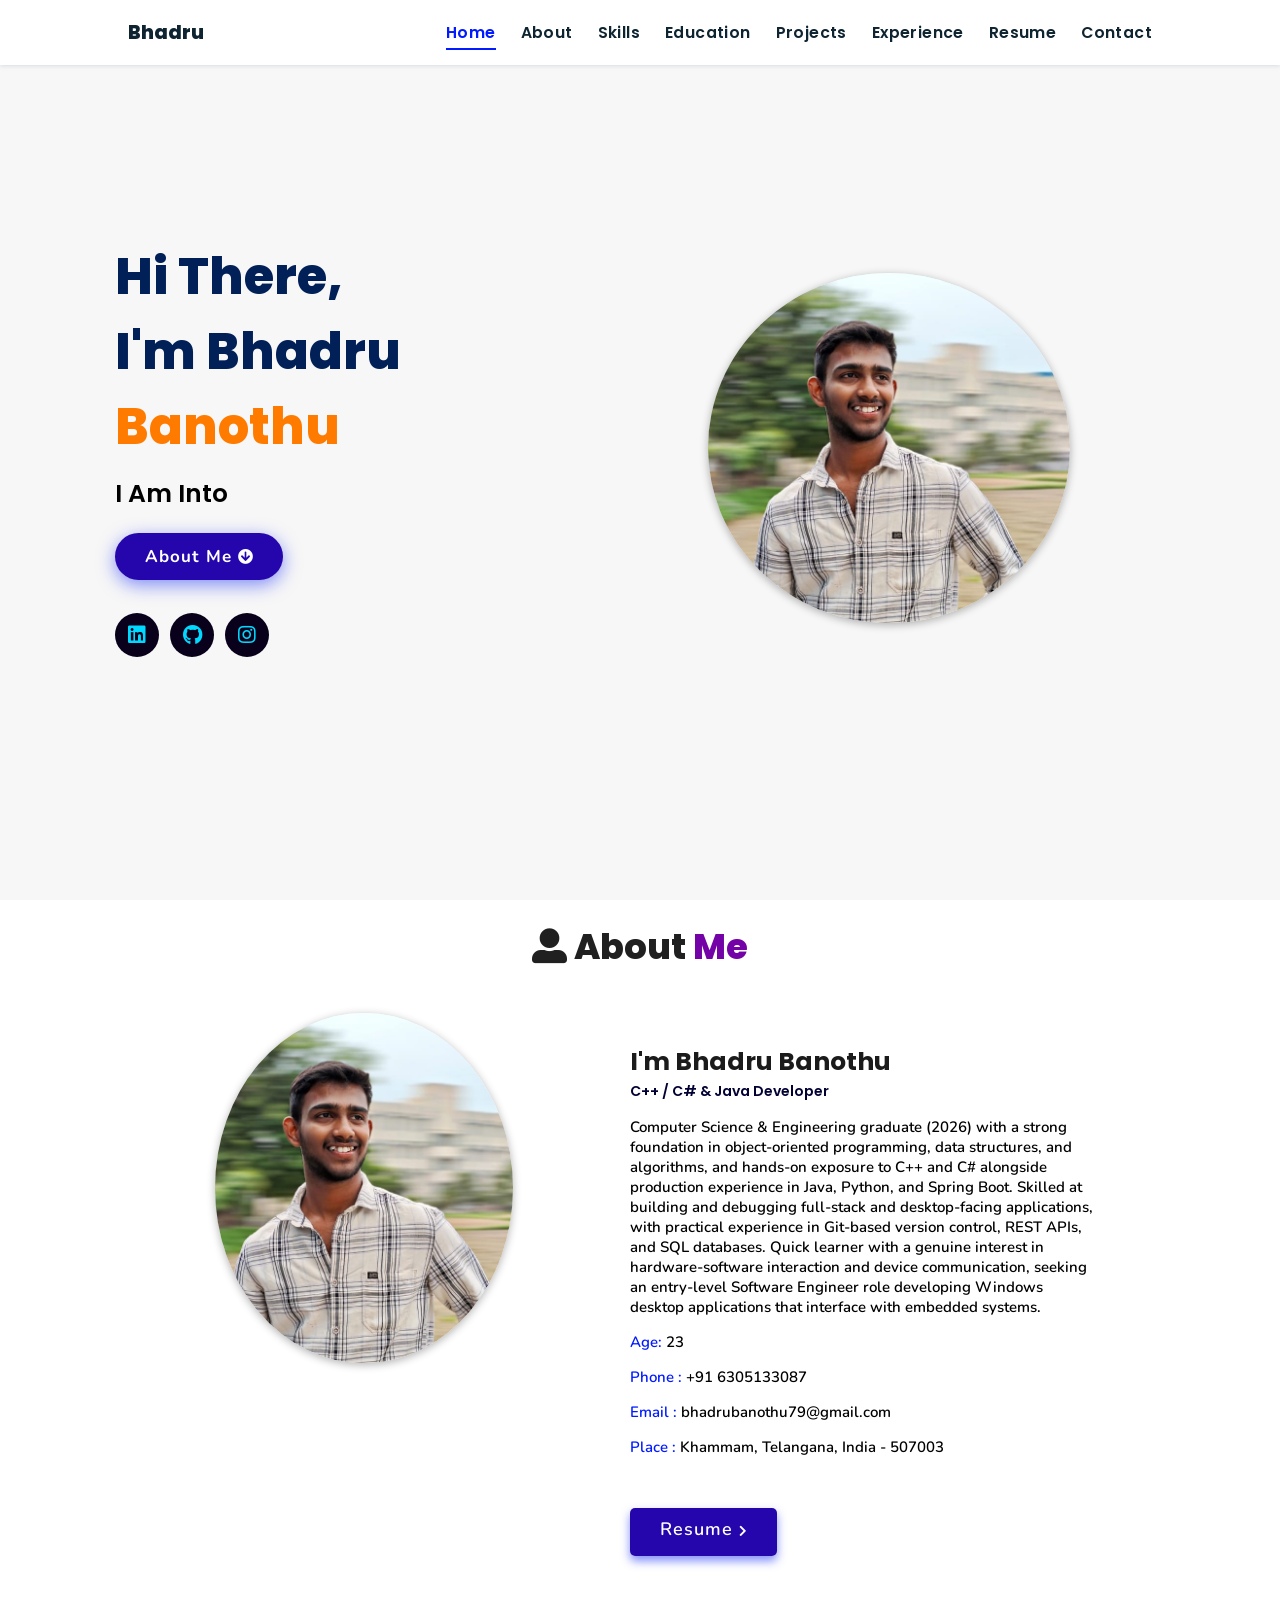
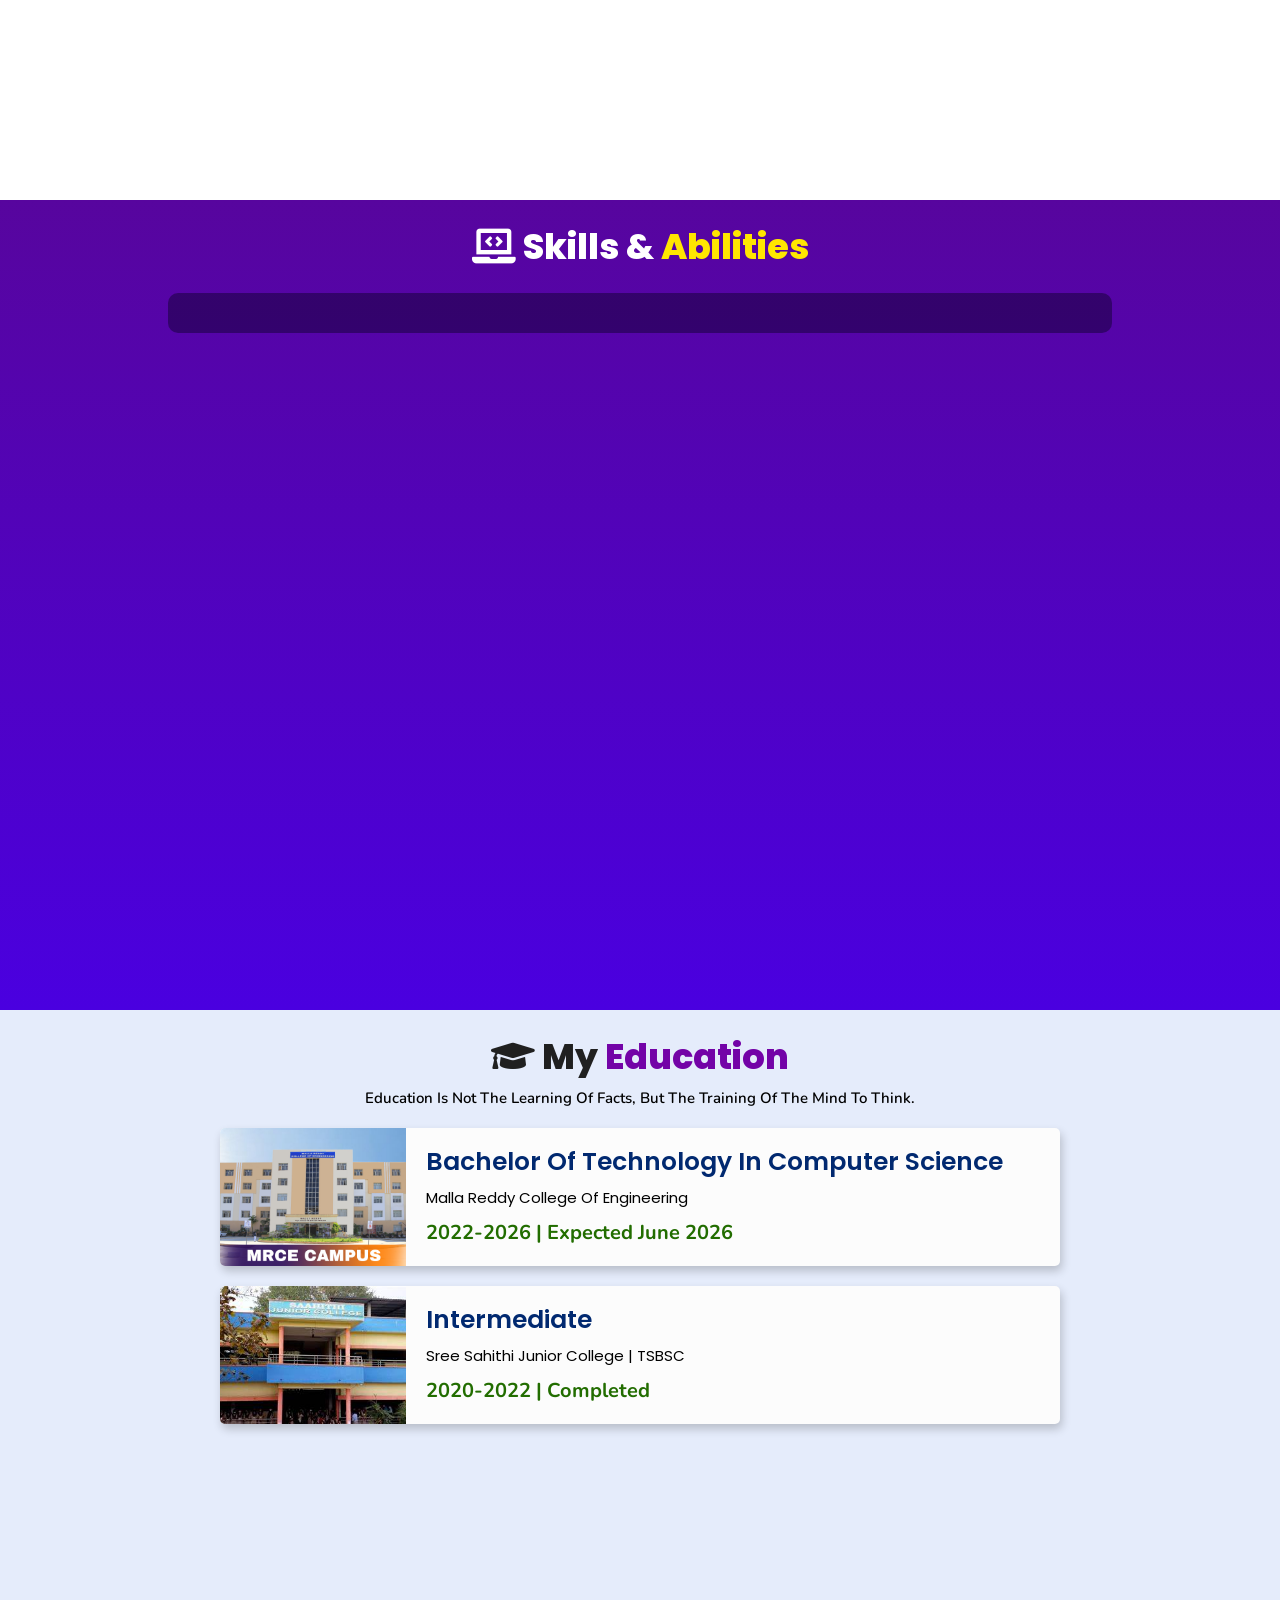
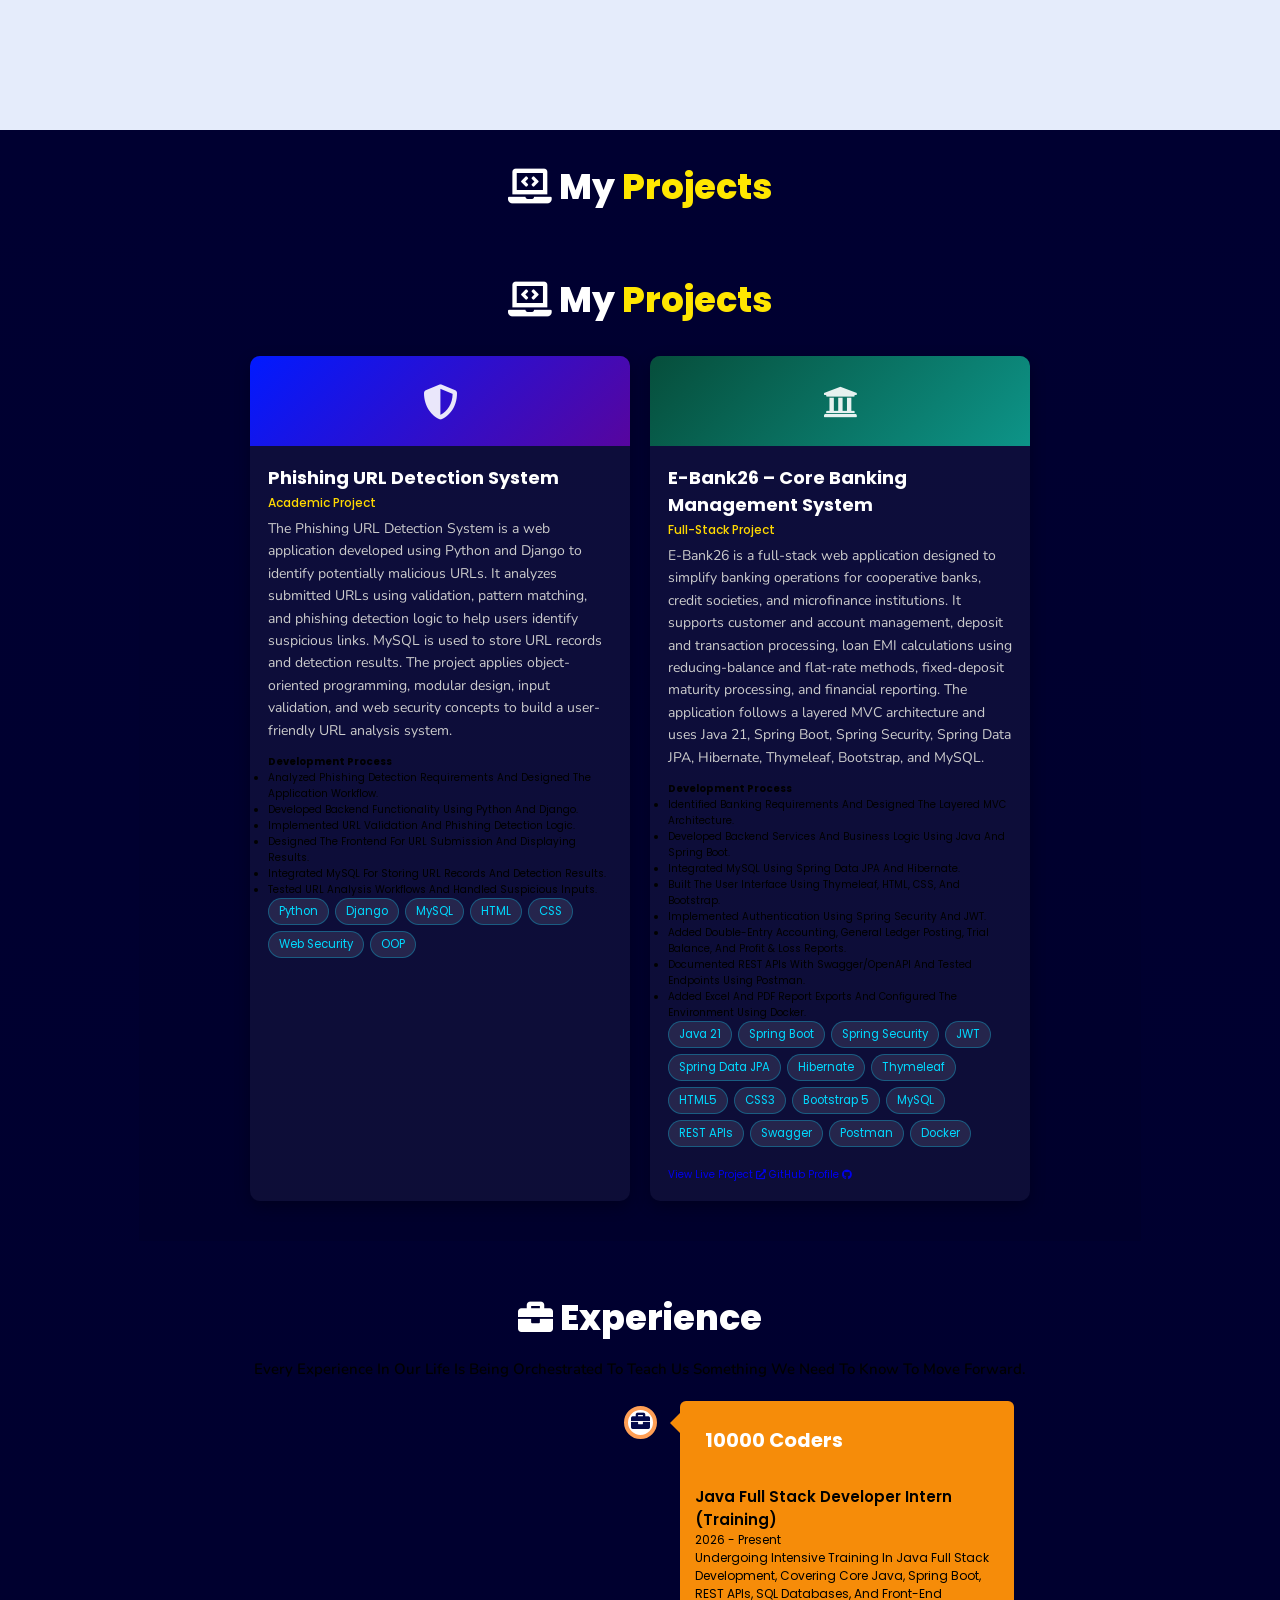
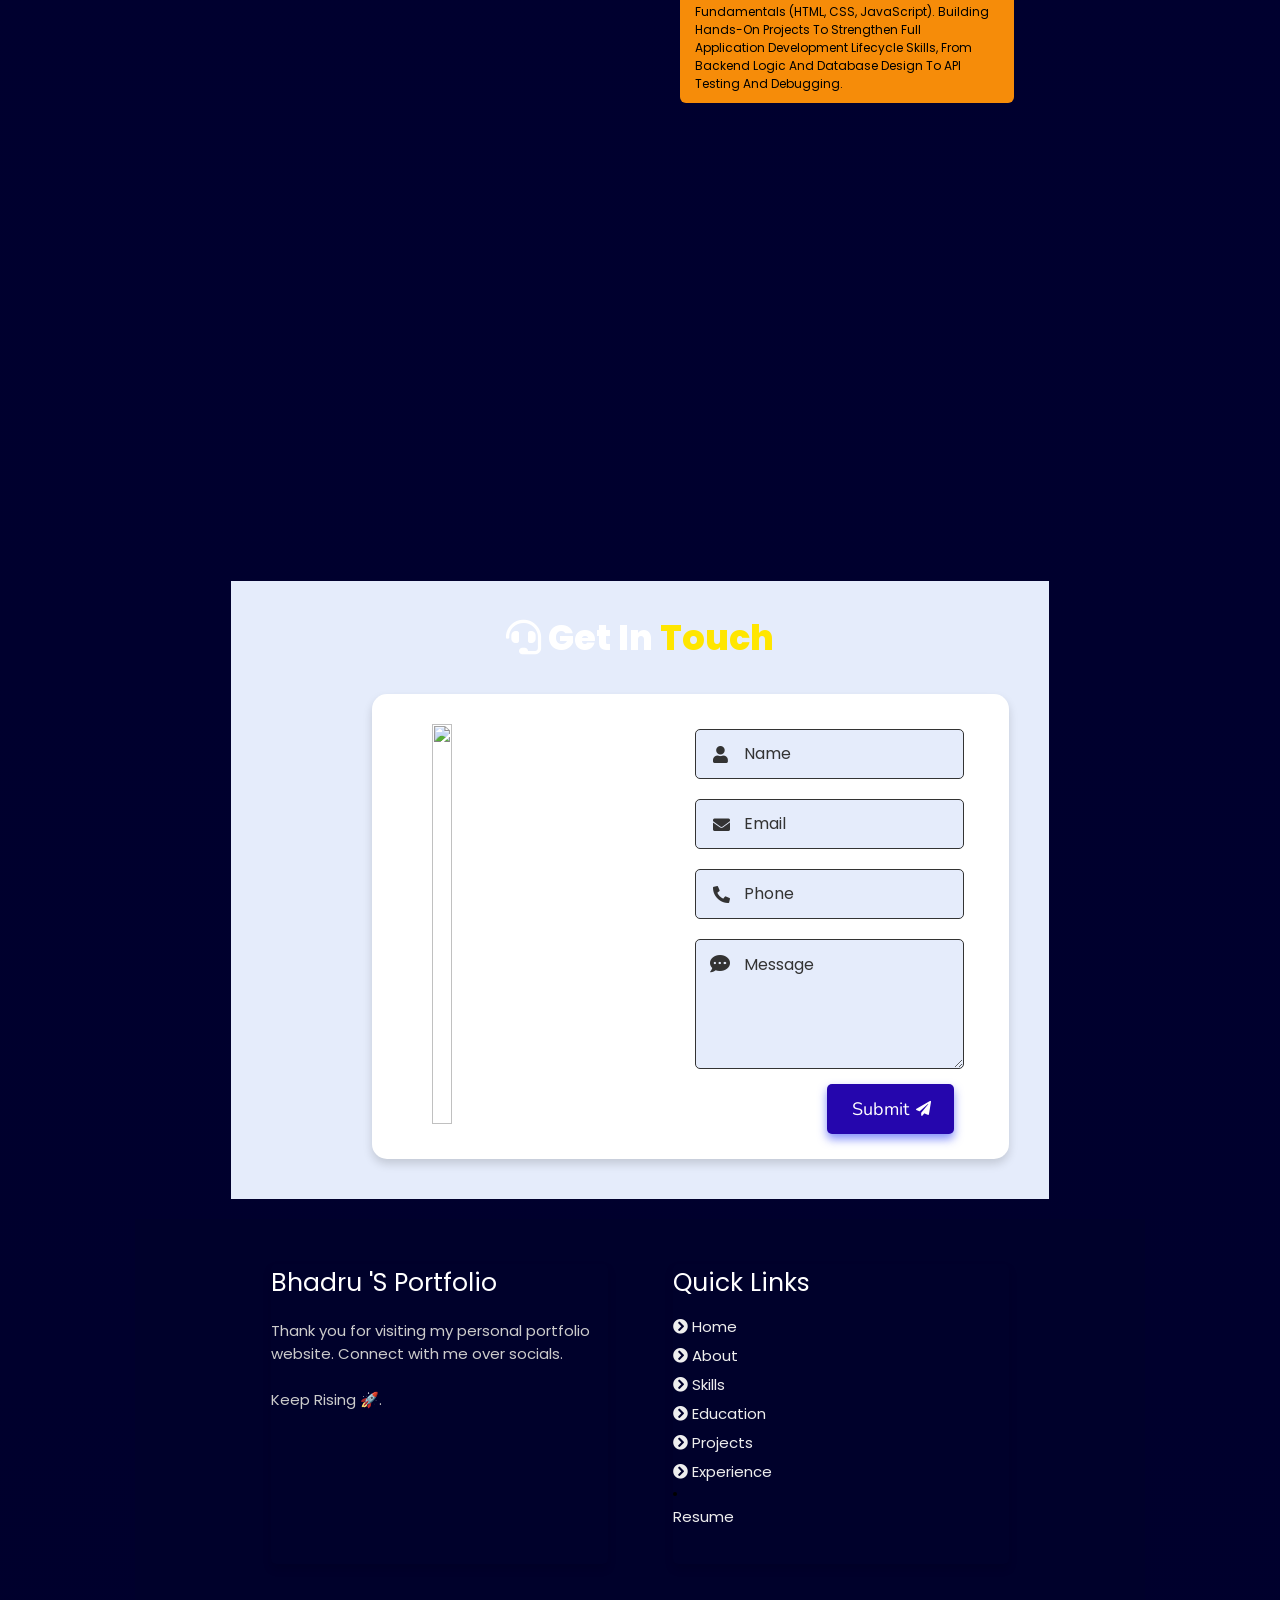
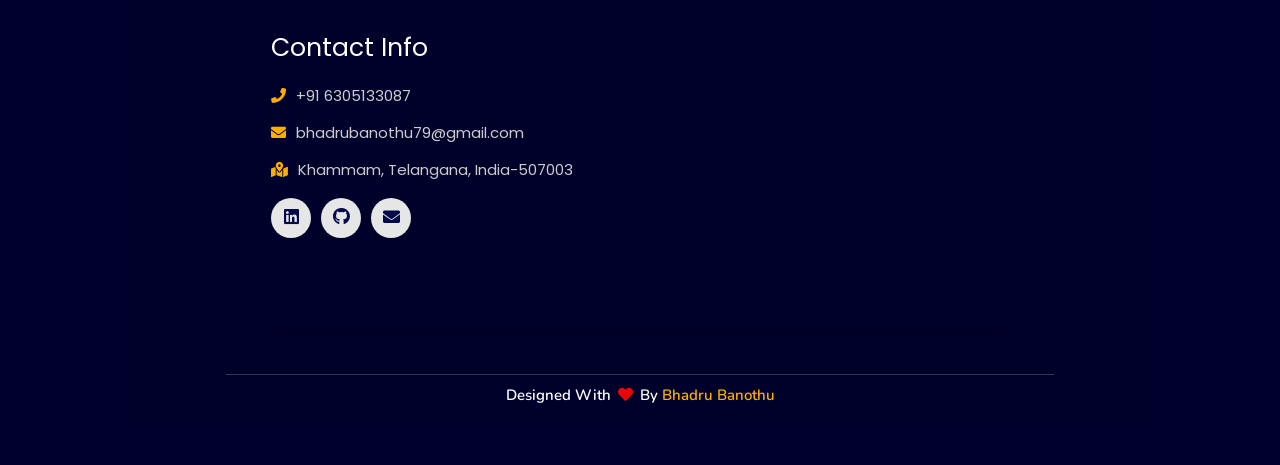
==== index.html @ aa56c086 "project updated" ====
<!DOCTYPE html>
<html lang="en">
<head>
    <meta charset="UTF-8">
    <meta http-equiv="X-UA-Compatible" content="IE=edge">
    <meta name="viewport" content="width=device-width, initial-scale=1.0">
    <!-- Custom CSS -->
    <link rel="stylesheet" href="./assets/css/style.css">
    <!-- Font Awesome -->
    <link rel="stylesheet" href="https://cdnjs.cloudflare.com/ajax/libs/font-awesome/5.15.3/css/all.min.css" integrity="sha512-iBBXm8fW90+nuLcSKlbmrPcLa0OT92xO1BIsZ+ywDWZCvqsWgccV3gFoRBv0z+8dLJgyAHIhR35VZc2oM/gI1w==" crossorigin="anonymous" referrerpolicy="no-referrer" />
    <!-- Favicon -->
    <link id='favicon' rel="shortcut icon" href="Portfolio-Website\assets\images\Bhadru picbackground.jpg" type="image/x-png">
    <title>Portfolio | Bhadru Banothu</title>
</head>
<body oncontextmenu="return false">

<!-- pre loader -->
<!-- <div class="loader-container">
  <img draggable="false" src="./assets/images/preloader.gif" alt="">
</div> -->

<!-- navbar starts -->
<header>
        <a href="/" class="logo">Bhadru </a>

        <div id="menu" class="fas fa-bars"></div>
        <nav class="navbar">
            <ul>
            <li><a class="active" href="#home">Home</a></li>
            <li><a href="#about">About</a></li>
            <li><a href="#skills">Skills</a></li>
            <li><a href="#education">Education</a></li>
            <li><a href="#projects">Projects</a></li>
            <li><a href="#experience">Experience</a></li>
             <li><a href="https://drive.google.com/file/d/12oMvTUDTawr1Cub1GepdJtbQ8qV3RsRD/view?usp=sharing">Resume</a></li>
            <li><a href="#contact">Contact</a></li>
            </ul>
        </nav>
</header>
<!-- navbar ends -->


<!-- hero section starts -->
<section class="home" id="home">
    <div id="particles-js"></div>

    <div class="content">
    <h2>Hi There,<br/> I'm Bhadru   <span>Banothu</span></h2>
    <p>I am into <span class="typing-text"></span></p>
    <a href="#about" class="btn"><span>About Me</span>
      <i class="fas fa-arrow-circle-down"></i>
    </a>
    <div class="socials">
        <ul class="social-icons">
          <li><a class="linkedin" aria-label="LinkedIn" href="https://www.linkedin.com/in/bhadru-banothu/" target="_blank"><i class="fab fa-linkedin"></i></a></li> 
          <li><a class="github" aria-label="GitHub" href="https://github.com/bbhadru " target="_blank"><i class="fab fa-github"></i></a></li>
          <li><a class="instagram" aria-label="Instagram" href="https://www.instagram.com/BanothuBhadru 786"><i class="fab fa-instagram" target="_blank"></i></a></li>
        </ul>
      </div>
    </div>
<div class="image">
    <img draggable="false" class="tilt" src="assets\images\IMG-20260902-WA0012.jpg" alt="">
</div>
</section>
<!-- hero section ends -->

<!-- about section starts -->
<section class="about" id="about">
    <h2 class="heading"><i class="fas fa-user-alt"></i> About <span>Me</span></h2>
    
    <div class="row">

    <div class="image">
        <img draggable="false" class="tilt" src="assets\images\IMG-20260902-WA0012.jpg" alt="">
    </div>
    <div class="content">
        <h3>I'm Bhadru Banothu</h3>
       <span class="tag">C++ / C# & Java Developer</span>
       <p>
       Computer Science & Engineering graduate (2026) with a strong foundation in object-oriented programming, data structures, and
       algorithms, and hands-on exposure to C++ and C# alongside production experience in Java, Python, and Spring Boot. Skilled at
       building and debugging full-stack and desktop-facing applications, with practical experience in Git-based version control,
       REST APIs, and SQL databases. Quick learner with a genuine interest in hardware-software interaction and device communication,
       seeking an entry-level Software Engineer role developing Windows desktop applications that interface with embedded systems.
       </p>
        <div class="box-container">
            <div class="box">
              <p><span> age: </span> 23</p>
              <p><span> phone : </span> +91 6305133087</p>
           
              <p><span> email : </span> bhadrubanothu79@gmail.com</p>
              <p><span> place : </span> Khammam, Telangana, India - 507003</p>
            </div>
        </div>
        
        <div class="resumebtn">
            <a href="https://drive.google.com/file/d/12oMvTUDTawr1Cub1GepdJtbQ8qV3RsRD/view?usp=sharing" class="btn"><span>Resume</span>
                <i class="fas fa-chevron-right"></i>
            </a>
        </div>

    </div>
    </div>
</section>
<!-- about section ends -->

<!-- skills section starts -->
<section class="skills" id="skills">

    <h2 class="heading"><i class="fas fa-laptop-code"></i> Skills & <span>Abilities</span></h2>

    <div class="container">
          <div class="row" id="skillsContainer">

      </div>
</div>
</section>
<!-- skills section ends -->


<!-- education section starts -->
<section class="education" id="education">

  <h1 class="heading"><i class="fas fa-graduation-cap"></i> My <span>Education</span></h1>

    <p class="quote">Education is not the learning of facts, but the training of the mind to think.</p>

    <div class="box-container">

    <div class="box">
        <div class="image">
        <img draggable="false" src="assets\images\MallaReddy.jpg" alt="">
        </div>
        <div class="content">
        <h3>Bachelor of Technology in Computer Science</h3>
        <p>Malla Reddy College of Engineering</p>
        <h4>2022-2026 | Expected June 2026</h4>
        </div>
    </div>

    <div class="box">
      <div class="image">
      <img draggable="false" src="assets\images\Sahithi.jpg" alt="">
      </div>
      <div class="content">
      <h3>Intermediate </h3>
      <p>Sree Sahithi Junior College | TSBSC</p>
      <h4>2020-2022 | Completed</h4>
      </div>
    </div>

</div>
</section>
<!-- education section ends -->

<!-- Projects Section Starts -->
<section class="work" id="projects">

  <h2 class="heading"><i class="fas fa-laptop-code"></i> My <span>Projects</span></h2>

  <div class="project-grid">

    
<!-- Projects Section Starts -->
<section class="work" id="projects">

  <h2 class="heading">
    <i class="fas fa-laptop-code"></i>
    My <span>Projects</span>
  </h2>

  <div class="project-grid">

    <!-- PROJECT 1: Phishing URL Detection System -->
    <div class="project-card">

      <div class="project-header"
           style="background: linear-gradient(135deg, #011aff, #57059e);">
        <i class="fas fa-shield-alt"></i>
      </div>

      <div class="project-body">

        <h3>
          Phishing URL Detection System
          <span class="proj-client">Academic Project</span>
        </h3>

        <p>
          The Phishing URL Detection System is a web application developed
          using Python and Django to identify potentially malicious URLs.
          It analyzes submitted URLs using validation, pattern matching,
          and phishing detection logic to help users identify suspicious
          links. MySQL is used to store URL records and detection results.
          The project applies object-oriented programming, modular design,
          input validation, and web security concepts to build a
          user-friendly URL analysis system.
        </p>

        <h4>Development Process</h4>

        <ul>
          <li>Analyzed phishing detection requirements and designed the application workflow.</li>
          <li>Developed backend functionality using Python and Django.</li>
          <li>Implemented URL validation and phishing detection logic.</li>
          <li>Designed the frontend for URL submission and displaying results.</li>
          <li>Integrated MySQL for storing URL records and detection results.</li>
          <li>Tested URL analysis workflows and handled suspicious inputs.</li>
        </ul>

        <div class="tech-tags">
          <span>Python</span>
          <span>Django</span>
          <span>MySQL</span>
          <span>HTML</span>
          <span>CSS</span>
          <span>Web Security</span>
          <span>OOP</span>
        </div>

      </div>
    </div>


    <!-- PROJECT 2: E-Bank26 Core Banking Management System -->
    <div class="project-card">

      <div class="project-header"
           style="background: linear-gradient(135deg, #064e3b, #0d9488);">
        <i class="fas fa-university"></i>
      </div>

      <div class="project-body">

        <h3>
          E-Bank26 – Core Banking Management System
          <span class="proj-client">Full-Stack Project</span>
        </h3>

        <p>
          E-Bank26 is a full-stack web application designed to simplify
          banking operations for cooperative banks, credit societies,
          and microfinance institutions. It supports customer and account
          management, deposit and transaction processing, loan EMI
          calculations using reducing-balance and flat-rate methods,
          fixed-deposit maturity processing, and financial reporting.
          The application follows a layered MVC architecture and uses
          Java 21, Spring Boot, Spring Security, Spring Data JPA,
          Hibernate, Thymeleaf, Bootstrap, and MySQL.
        </p>

        <h4>Development Process</h4>

        <ul>
          <li>Identified banking requirements and designed the layered MVC architecture.</li>
          <li>Developed backend services and business logic using Java and Spring Boot.</li>
          <li>Integrated MySQL using Spring Data JPA and Hibernate.</li>
          <li>Built the user interface using Thymeleaf, HTML, CSS, and Bootstrap.</li>
          <li>Implemented authentication using Spring Security and JWT.</li>
          <li>Added double-entry accounting, general ledger posting, Trial Balance, and Profit &amp; Loss reports.</li>
          <li>Documented REST APIs with Swagger/OpenAPI and tested endpoints using Postman.</li>
          <li>Added Excel and PDF report exports and configured the environment using Docker.</li>
        </ul>

        <div class="tech-tags">
          <span>Java 21</span>
          <span>Spring Boot</span>
          <span>Spring Security</span>
          <span>JWT</span>
          <span>Spring Data JPA</span>
          <span>Hibernate</span>
          <span>Thymeleaf</span>
          <span>HTML5</span>
          <span>CSS3</span>
          <span>Bootstrap 5</span>
          <span>MySQL</span>
          <span>REST APIs</span>
          <span>Swagger</span>
          <span>Postman</span>
          <span>Docker</span>
        </div>

        <div style="margin-top: 20px;">
          <a href="https://bbhadru.github.io/E-Bank-Application/"
             target="_blank"
             rel="noopener noreferrer"
             class="btn">
            <span>View Live Project</span>
            <i class="fas fa-external-link-alt"></i>
          </a>

          <a href="https://github.com/bbhadru"
             target="_blank"
             rel="noopener noreferrer"
             class="btn">
            <span>GitHub Profile</span>
            <i class="fab fa-github"></i>
          </a>
        </div>

      </div>
    </div>

  </div>

</section>
<!-- Projects Section Ends -->


<!-- experience section starts -->
<section class="experience" id="experience">

  <h2 class="heading"><i class="fas fa-briefcase"></i> Experience </h2>
  
  <p class="quote">every experience in our life is being orchestrated to teach us something we need to know to move forward.</p>

  <div class="timeline">

  <div class="container right">
    <div class="content">
      <div class="tag">
        <h2>10000 Coders</h2>
      </div>
      <div class="desc">
          <h3>Java Full Stack Developer Intern (Training)</h3>
          <p>2026 - Present</p>
          <p>Undergoing intensive training in Java full stack development, covering Core Java, Spring Boot,
          REST APIs, SQL databases, and front-end fundamentals (HTML, CSS, JavaScript). Building hands-on
          projects to strengthen full application development lifecycle skills, from backend logic and
          database design to API testing and debugging.</p>
      </div>
    </div>
  </div>

</div>

</section>
<!-- experience section ends -->

<!-- contact section starts -->
<section class="contact" id="contact">
  
  <h2 class="heading"><i class="fas fa-headset"></i> Get in <span>Touch</span></h2>

  <div class="container">
    <div class="content">
      <div class="image-box">
        <img draggable="false" src="./assets/images/contact1.png" alt="">
      </div>
    <form id="contact-form">
      
      <div class="form-group">
        <div class="field">
          <input type="text" name="name" placeholder="Name" required>
          <i class='fas fa-user'></i>
        </div>
        <div class="field">
          <input type="text" name="email" placeholder="Email" required>
          <i class='fas fa-envelope'></i>
        </div>
        <div class="field">
          <input type="text" name="phone" placeholder="Phone">
          <i class='fas fa-phone-alt'></i>
        </div>
        <div class="message">
        <textarea placeholder="Message" name="message" required></textarea>
        <i class="fas fa-comment-dots"></i>
        </div>
        </div>
      <div class="button-area">
        <button type="submit">
          Submit <i class="fa fa-paper-plane"></i></button>
      </div>
    </form>
  </div>
  </div>
</section>
<!-- contact section ends -->


<!-- footer section starts -->
<section class="footer">

  <div class="box-container">

      <div class="box">
          <h3>Bhadru 's Portfolio</h3>
          <p>Thank you for visiting my personal portfolio website. Connect with me over socials. <br/> <br/> Keep Rising 🚀.</p>
      </div>

      <div class="box">
          <h3>quick links</h3>
          <a href="#home"><i class="fas fa-chevron-circle-right"></i> home</a>
          <a href="#about"><i class="fas fa-chevron-circle-right"></i> about</a>
          <a href="#skills"><i class="fas fa-chevron-circle-right"></i> skills</a>
          <a href="#education"><i class="fas fa-chevron-circle-right"></i> education</a>
          <a href="#projects"><i class="fas fa-chevron-circle-right"></i> projects</a>
          <a href="#experience"><i class="fas fa-chevron-circle-right"></i> experience</a>
          <li><a href="https://drive.google.com/file/d/12oMvTUDTawr1Cub1GepdJtbQ8qV3RsRD/view?usp=sharing">Resume</a></li>
      </div>

      <div class="box">
          <h3>contact info</h3>
          <p> <i class="fas fa-phone"></i>+91 6305133087</p>
          <p> <i class="fas fa-envelope"></i>bhadrubanothu79@gmail.com</p>
          <p> <i class="fas fa-map-marked-alt"></i>Khammam, Telangana, India-507003</p>
          <div class="share">

              <a href="https://www.linkedin.com/in/bhadru-banothu/" class="fab fa-linkedin" aria-label="LinkedIn" target="_blank"></a>
              <a href="https://github.com/bbhadru " class="fab fa-github" aria-label="GitHub" target="_blank"></a>
              <a href="mailto:bhadrubanothu79@gmail.com" class="fas fa-envelope" aria-label="Mail" target="_blank"></a>
          </div>
      </div>
  </div>

  <h1 class="credit">Designed with <i class="fa fa-heart pulse"></i> by <a href="https://www.linkedin.com/in/bhadru-banothu/"> Bhadru  Banothu</a></h1>

</section>
<!-- footer section ends -->


<!-- scroll top btn -->
<a href="#home" aria-label="ScrollTop" class="fas fa-angle-up" id="scroll-top"></a>
<!-- scroll back to top -->


<!-- ==== ALL MAJOR JAVASCRIPT CDNS STARTS ==== -->
<!-- jquery cdn -->
<script src="https://cdnjs.cloudflare.com/ajax/libs/jquery/3.6.0/jquery.min.js" integrity="sha512-894YE6QWD5I59HgZOGReFYm4dnWc1Qt5NtvYSaNcOP+u1T9qYdvdihz0PPSiiqn/+/3e7Jo4EaG7TubfWGUrMQ==" crossorigin="anonymous" referrerpolicy="no-referrer"></script>

<!-- typed.js cdn -->
<script src="https://cdnjs.cloudflare.com/ajax/libs/typed.js/2.0.5/typed.min.js" integrity="sha512-1KbKusm/hAtkX5FScVR5G36wodIMnVd/aP04af06iyQTkD17szAMGNmxfNH+tEuFp3Og/P5G32L1qEC47CZbUQ==" crossorigin="anonymous" referrerpolicy="no-referrer"></script>

<!-- particle.js links -->
<script src="./assets/js/particles.min.js"></script>
<script src="./assets/js/app.js"></script>

<!-- vanilla tilt.js links -->
<script src="https://cdnjs.cloudflare.com/ajax/libs/vanilla-tilt/1.7.0/vanilla-tilt.min.js" integrity="sha512-SttpKhJqONuBVxbRcuH0wezjuX+BoFoli0yPsnrAADcHsQMW8rkR84ItFHGIkPvhnlRnE2FaifDOUw+EltbuHg==" crossorigin="anonymous" referrerpolicy="no-referrer"></script>

<!-- scroll reveal anim -->
<script src="https://unpkg.com/scrollreveal"></script>

<script
      type="text/javascript"
      src="https://cdn.jsdelivr.net/npm/emailjs-com@3/dist/email.min.js"
    ></script>

<!-- ==== ALL MAJOR JAVASCRIPT CDNS ENDS ==== -->

<script src="./assets/js/script.js"></script>

</body>
</html>
---- assets/css/style.css ----
@import url("https://fonts.googleapis.com/css2?family=Poppins:wght@400;600;700&display=swap");
@import url("https://fonts.googleapis.com/css2?family=Nunito:ital,wght@0,300;0,400;0,600;0,700;1,300;1,400&display=swap");

* {
  margin: 0;
  padding: 0;
  box-sizing: border-box;
  text-decoration: none;
  outline: none;
  border: none;
  text-transform: capitalize;
  transition: all 0.2s linear;
}
html {
  font-size: 62.5%;
  overflow-x: hidden;
  scroll-behavior: smooth;
}
body {
  background: #f7f7f7;
  font-family: "Poppins", sans-serif;
}

*::selection {
  background: #2b3dda;
  color: #fff;
}

html {
  font-size: 62.5%;
  overflow-x: hidden;
}
html::-webkit-scrollbar {
  width: 0.8rem;
}
html::-webkit-scrollbar-track {
  background: rgb(235, 202, 245);
}
html::-webkit-scrollbar-thumb {
  background: #420177;
}

/* pre loader start */
.loader-container {
  position: fixed;
  top: 0;
  left: 0;
  z-index: 10000;
  background: #e6eff1;
  display: flex;
  align-items: center;
  justify-content: center;
  height: 100%;
  width: 100%;
}
.loader-container.fade-out {
  top: -120%;
}
/* pre loader end */

/* navbar starts */
header {
  position: fixed;
  top: 0;
  left: 0;
  right: 0;
  z-index: 1000;
  display: flex;
  align-items: center;
  justify-content: space-between;
  padding: 1.7rem 10%;
  height: 6.5rem;
  background-color: #fff;
  box-shadow: 0 1px 4px rgba(146, 161, 176, 0.3);
}
section {
  min-height: 100vh;
  padding: 2rem 9%;
}
.heading {
  font-size: 3.5rem;
  color: rgb(32, 32, 32);
  font-weight: 800;
  text-align: center;
}
.heading span {
  color: rgb(115, 3, 167);
}
header .logo {
  font-size: 1.9rem;
  font-weight: 800;
  text-decoration: none;
  color: #0e2431;
}
header .logo i {
  font-size: 2.2rem;
}
header .logo:hover {
  color: #fc8c05;
}
header .navbar ul {
  list-style: none;
  display: flex;
  justify-content: center;
  align-items: center;
}
header .navbar li {
  margin-left: 2.5rem;
}
header .navbar ul li a {
  font-size: 1.57rem;
  color: #0e2431;
  font-weight: 600;
  text-decoration: none;
  letter-spacing: 0.04rem;
  transition: 0.2s;
}
header .navbar ul li a.active,
header .navbar ul li a:hover {
  color: #011aff;
  border-bottom: 0.2rem solid #011aff;
  padding: 0.5rem 0;
}
/* navbar ends */

/* hamburger icon starts*/
#menu {
  font-size: 3rem;
  cursor: pointer;
  color: rgb(24, 2, 63);
  display: none;
}
@media (max-width: 768px) {
  #menu {
    display: block;
  }
  header .navbar {
    position: fixed;
    top: 6.5rem;
    right: -120%;
    width: 75%;
    height: 100%;
    text-align: left;
    align-items: flex-start;
    background-color: #0e0f31;
  }
  header .navbar ul {
    flex-flow: column;
    padding: 1rem;
  }
  header .navbar ul li {
    text-align: center;
    width: 100%;
    margin: 1rem 0;
    border-radius: 0.5rem;
    width: 26rem;
  }
  header .navbar ul li a {
    display: block;
    padding: 1rem;
    text-align: left;
    color: #fff;
    font-size: 2rem;
  }
  header .navbar ul li a.active,
  header .navbar ul li a:hover {
    padding: 1rem;
    color: #fff;
    border-radius: 0.5rem;
    border-bottom: 0.5rem solid #011aff;
  }
  .fa-times {
    transform: rotate(180deg);
  }
  header .navbar.nav-toggle {
    right: 0;
  }
}
/* hamburger icon ends */

/* hero section starts*/
.home {
  position: relative;
  display: flex;
  flex-wrap: wrap;
  gap: 1.5rem;
  min-height: 100vh;
  align-items: center;
}
.home #particles-js {
  position: absolute;
  top: 0;
  left: 0;
  height: 100%;
  width: 100%;
}
.home::before {
  content: "";
  position: absolute;
  top: 0;
  left: 0;
  height: 100%;
  width: 100%;
}
.home .content {
  flex: 1 1 40rem;
  padding-top: 1rem;
  z-index: 1;
}
.home .image {
  flex: 1 1 40rem;
  z-index: 1;
}
.home .image img {
  width: 70%;
  height: 350px;          /* Updated image height */
  object-fit: cover;      /* Keeps the image properly fitted */
  margin-left: 6rem;
  border-radius: 50%;
  box-shadow: 0 2px 8px rgba(0, 0, 0, 0.3);
  cursor: pointer;
}
.home .image img:hover {
  box-shadow: 0 5px 15px rgba(0, 0, 0, 0.5);
}
.home .content h2 {
  font-size: 5rem;
  font-weight: 800;
  color: #002057;
}
.home .content h2 span {
  font-size: 5rem;
  font-weight: 800;
  color: #ff7b00;
}
.home .content p {
  font-size: 2.5rem;
  color: #000;
  font-weight: 600;
  padding: 1rem 0;
}
.home .content p span {
  font-size: 2.5rem;
  color: rgb(148, 8, 8);
  font-weight: 600;
  padding: 1rem 0;
}
.home .btn {
  margin-top: 1rem;
  position: absolute;
  line-height: 0;
  padding: 1.6rem 3rem;
  border-radius: 4em;
  transition: 0.5s;
  color: #fff;
  background: #2506ad;
  box-shadow: 0px 5px 18px rgba(48, 68, 247, 0.6);
  font-family: "Nunito", sans-serif;
}
.home .btn span {
  font-weight: 700;
  font-size: 1.7rem;
  letter-spacing: 0.1rem;
}
.home .btn i {
  margin-left: 0.3rem;
  font-size: 1.5rem;
  transition: 0.3s;
}
.home .btn:hover {
  background: #1a047e;
}
.home .btn:hover i {
  transform: translateX(5px);
}
/* social icons start */
.socials {
  position: relative;
  margin-top: 9rem;
}
.socials .social-icons {
  padding-left: 0;
  margin-bottom: 0;
  list-style: none;
}
.socials .social-icons li {
  display: inline-block;
  margin-bottom: 14px;
}
.social-icons a {
  font-size: 2rem;
  display: inline-block;
  line-height: 44px;
  color: #00d9ff;
  background-color: #09011b;
  width: 44px;
  height: 44px;
  text-align: center;
  margin-right: 8px;
  border-radius: 100%;
  -webkit-transition: all 0.2s linear;
  -o-transition: all 0.2s linear;
  transition: all 0.2s linear;
}
.social-icons a:active,
.social-icons a:focus,
.social-icons a:hover {
  color: #fff;
  background-color: #0685da;
}
.social-icons a.github:hover {
  background-color: #0e0e0e;
}
.social-icons a.twitter:hover {
  background-color: #00aced;
}
.social-icons a.linkedin:hover {
  background-color: #007bb6;
}
.social-icons a.dev:hover {
  background-color: #070707;
}
.social-icons a.instagram:hover {
  background-color: #ee00da;
}
/* social icons end */

/* hero media queries starts*/
@media (max-width: 450px) {
  .home .btn {
    margin: 4rem 0;
  }
  .socials {
    margin-top: 12rem;
  }
  .home .image img {
    margin-top: -12rem;
  }
  .home .content p {
    font-size: 2.2rem;
  }
  .home .content p span {
    font-size: 2.2rem;
  }
}
/* hero media queries ends*/
/* hero section end */

/* about section starts */
.about {
  background: rgb(255, 255, 255);
}
.about .row {
  display: flex;
  flex-direction: row;
  gap: 2rem;
  flex-wrap: wrap;
  padding: 4rem;
}
.about .row .image {
  text-align: center;
  flex: 1 1 35rem;
}
.about .row .image img {
   width: 70%;
  height: 350px;          /* Updated image height */
  object-fit: cover;      /* Keeps the image properly fitted */
  margin-left: 6rem;
  border-radius: 50%;
  box-shadow: 0 2px 8px rgba(0, 0, 0, 0.3);
  cursor: pointer;
  display: block;
}
.about .row .image img:hover {
  mix-blend-mode: normal;
}
.about .row .content {
  flex: 1 1 45rem;
  padding: 3rem;
}
.about .row .content h3 {
  color: rgb(27, 27, 27);
  font-size: 2.5rem;
}
.about .row .content .tag {
  font-size: 1.4rem;
  color: #020133;
  font-weight: 600;
  margin-top: 1rem;
}
.about .row .content p {
  font-size: 1.5rem;
  margin-top: 1.5rem;
  font-family: "Nunito";
  font-weight: 600;
  text-transform: none;
}
.about .row .content .box-container {
  display: flex;
  flex-wrap: wrap;
  gap: 1.5rem;
  font-family: "Nunito";
  font-weight: 600;
}
.about .row .content .box-container .box p {
  text-transform: none;
}
.about .row .content .box-container .box p span {
  color: #011aff;
}
.resumebtn {
  margin-top: 6rem;
}
.resumebtn .btn {
  padding: 1.7rem 3rem;
  border-radius: 0.5em;
  transition: 0.3s;
  color: #fff;
  background: #2506ad;
  box-shadow: 0px 5px 10px rgba(48, 68, 247, 0.6);
  font-family: "Nunito", sans-serif;
}
.resumebtn .btn span {
  font-weight: 600;
  font-size: 1.8rem;
  letter-spacing: 0.1rem;
}
.resumebtn .btn i {
  margin-left: 0.3rem;
  font-size: 1.2rem;
  transition: 0.3s;
}
.resumebtn .btn:hover {
  background: #1a047e;
}
.resumebtn .btn:hover i {
  transform: translateX(5px);
}
/* about media queries starts*/
@media screen and (max-width: 600px) {
  .about .row .image {
    margin-top: 2rem;
  }
  .about .row .image img {
    margin: 0 auto;
    width: 80%;
    mix-blend-mode: normal;
  }
  .about .row {
    padding: 0.5rem;
    margin-bottom: 7rem;
  }
  .about .row .content {
    padding: 1rem;
  }
  .about .row .content .box-container {
    gap: 0;
  }
}
/* about media queries ends*/
/* about section ends */

/* skills section starts */
.skills {
  min-height: 90vh;
  background: linear-gradient(to bottom, #57059e, #4a00e0);
}
.skills h2 {
  color: #fff;
}
.skills .heading span {
  color: rgb(255, 230, 0);
}
.skills .container {
  background: rgba(0, 0, 22, 0.4);
  color: #fff;
  border-radius: 1rem;
  padding: 2rem;
  width: 90%;
  max-width: 100%;
  margin: auto;
  margin-top: 2rem;
  overflow: hidden;
  box-sizing: border-box;
}

.skills .container .row {
  display: grid;
  grid-template-columns: repeat(auto-fit, minmax(14rem, 1fr));
  gap: 1.8rem;
  width: 100%;
}

.skills .container .bar {
  margin-bottom: 15px;
  padding: 10px;
  border-radius: 1rem;
  box-shadow: 0 4px 10px rgba(0, 0, 0, 0.2);
  background: rgba(0, 0, 22, 0.9);
  transition: 0.2s;
  min-width: 0;
  overflow: hidden;
}

.skills .container .bar .info {
  display: flex;
  flex-direction: column;
  align-items: center;
  gap: 1rem;
  margin-top: 1rem;
  text-align: center;
  word-wrap: break-word;
}

.skills .container .bar .info img,
.skills .container .bar .info i {
  font-size: 4rem;
  width: 4rem;
  height: 4rem;
  object-fit: contain;
}

.skills .container .bar .info span {
  font-size: 1.8rem;
  font-weight: 500;
  font-family: "Poppins";
  margin-left: 0;
  line-height: 1.3;
}
/* skills media queries starts*/
@media screen and (max-width: 600px) {
  .skills .container {
    padding: 0;
    margin: 0;
  }
  .skills .container .row {
    grid-template-columns: repeat(2, 1fr);
    margin: 1rem;
    padding: 2rem 0.2rem 2rem 0.2rem;
    gap: 1rem;
  }
  .skills .container {
    margin-top: 5px;
    width: 100%;
  }
}
/* skills media queries ends*/
/* skills section ends */

/* education section starts */
.education {
  background: #e5ecfb;
  min-height: 80vh;
}
.education .quote {
  font-size: 1.5rem;
  text-align: center;
  font-family: "Nunito", sans-serif;
  font-weight: 600;
  margin-top: 0.5rem;
}
.education .box-container {
  display: flex;
  flex-wrap: wrap;
  justify-content: center;
  align-items: center;
  flex-direction: column;
}
.education .box-container .box {
  display: flex;
  flex-direction: row;
  width: 80%;
  border-radius: 0.5rem;
  box-shadow: 0.2rem 0.5rem 1rem rgba(0, 0, 0, 0.2);
  text-align: center;
  position: relative;
  margin-top: 2rem;
  overflow: hidden;
  transition: 0.3s;
  background: rgb(252, 252, 252);
}
.education .box-container .box:hover {
  transform: scale(1.03);
  box-shadow: 1rem 0.5rem 1.2rem rgba(0, 0, 0, 0.3);
}
.education .box-container .box .image {
  flex: 1 1 20rem;
  width: 100%;
}
.education .box-container .box img {
  object-fit: cover;
  position: relative;
  width: 100%;
  height: 100%;
}
.education .box-container .box .content {
  position: relative;
  display: flex;
  flex-direction: column;
  padding: 1rem;
  flex-wrap: wrap;
  flex: 1 1 70rem;
}
.education .box-container .box .content h3 {
  font-size: 2.5rem;
  color: #012970;
  padding: 0.5rem 0;
  font-weight: 600;
  text-align: left;
  margin-left: 1rem;
}
.education .box-container .box .content p {
  font-size: 1.5rem;
  margin-left: 1rem;
  text-align: left;
}
.education h4 {
  font-size: 2rem;
  color: rgb(34, 109, 0);
  text-align: left;
  margin: 1rem;
  font-family: "Nunito", sans-serif;
  font-weight: 700;
}

/* education media queries starts*/
@media screen and (max-width: 600px) {
  .education .box-container .box {
    flex-direction: column;
    width: 100%;
  }
  .education .box-container .box .image {
    width: 100%;
    height: 25rem;
  }
  .education .box-container .box img {
    width: 100%;
  }
  .education .box-container .box .content {
    position: relative;
    display: flex;
    flex-direction: column;
    padding: 1rem;
    flex-wrap: wrap;
    flex: 0;
  }
  .education .btns {
    margin-top: 2rem;
    margin-left: 1rem;
    margin-right: 1rem;
    flex-wrap: wrap;
  }
}
/* education media queries ends*/
/* education section ends */

/* work section starts */
.work {
  /* background: #010124; */
  background: linear-gradient(to bottom, #000031, #00002c);
}
.work h2 {
  color: #fff;
  padding: 1rem;
}
.work .heading span {
  color: rgb(255, 230, 0);
}
.work .box-container {
  display: flex;
  flex-wrap: wrap;
  gap: 1.5rem;
  margin: 2rem;
}
.work .box-container .box {
  flex: 1 1 30rem;
  border-radius: 0.5rem;
  box-shadow: 0 0.5rem 1rem rgba(0, 0, 0, 0.1);
  position: relative;
  overflow: hidden;
  height: 30rem;
}
.work .box-container .box img {
  height: 100%;
  width: 100%;
  object-fit: cover;
}
.work .box-container .box .content {
  height: 100%;
  width: 100%;
  position: absolute;
  top: 85%;
  left: 0;
  background: rgba(255, 255, 255, 0.9);
  display: flex;
  flex-direction: column;
}
.work .box-container .box .content .tag {
  display: flex;
  flex-direction: row;
  justify-content: space-between;
  align-items: center;
  height: 4.5rem;
  width: 100%;
  padding-left: 1rem;
  background: #ffd900;
}
.work .box-container .box .content .tag h3 {
  font-size: 2rem;
}
.work .box-container .box:hover .content {
  top: 25%;
}
.work .desc {
  margin: 2rem;
  display: flex;
  flex-direction: column;
  justify-content: center;
}
.work .desc p {
  font-size: 1.5rem;
}
.work .desc .btns {
  display: flex;
  justify-content: space-between;
  width: 100%;
  margin-top: 2rem;
}
.work .desc .btns .btn {
  line-height: 0;
  display: inline;
  padding: 1.5rem 2.5rem;
  border-radius: 0.5rem;
  font-size: 1.5rem;
  color: #fff;
  background: rgb(12, 12, 12);
  margin-right: 2rem;
}
.work .desc .btns .btn:hover {
  background: #310ae0f5;
}
.work .viewall {
  display: flex;
  justify-content: center;
}
.work .viewall .btn {
  position: relative;
  line-height: 0;
  padding: 1.6rem 3rem;
  border-radius: 0.5em;
  transition: 0.5s;
  color: rgb(255, 255, 255);
  font-weight: 700;
  border: 2px solid #fff;
  box-shadow: 0px 5px 10px rgba(65, 84, 241, 0.4);
  text-align: center;
}
.work .viewall .btn span {
  font-weight: 600;
  font-size: 1.7rem;
  font-family: "Nunito", sans-serif;
}
.work .viewall .btn i {
  margin-left: 0.3rem;
  font-size: 1.5rem;
  transition: 0.3s;
}
.work .viewall .btn:hover {
  background: #fff;
  color: #000;
}
.work .viewall .btn:hover i {
  transform: translateX(5px);
}
.work .sub-heading {
  color: #fff;
  font-size: 2.2rem;
  text-align: center;
  margin: 3rem 0 1rem;
  font-weight: 600;
}

.project-grid {
  display: flex;
  flex-wrap: wrap;
  gap: 2rem;
  margin: 2rem;
  justify-content: center;
}

.project-card {
  flex: 1 1 32rem;
  max-width: 38rem;
  background: rgba(255, 255, 255, 0.05);
  border-radius: 1rem;
  overflow: hidden;
  box-shadow: 0 0.5rem 1.5rem rgba(0, 0, 0, 0.3);
  transition: 0.3s;
}

.project-card:hover {
  transform: translateY(-0.5rem);
  box-shadow: 0 1rem 2rem rgba(0, 0, 0, 0.5);
}

.project-card.small {
  flex: 1 1 28rem;
  max-width: 32rem;
}

.project-header {
  height: 9rem;
  display: flex;
  align-items: center;
  justify-content: center;
}

.project-header i {
  font-size: 3.5rem;
  color: rgba(255, 255, 255, 0.9);
}

.project-body {
  padding: 1.8rem;
}

.project-body h3 {
  font-size: 1.8rem;
  color: #fff;
  margin-bottom: 0.6rem;
  display: flex;
  flex-direction: column;
  gap: 0.3rem;
}

.project-body h3 .proj-client {
  font-size: 1.2rem;
  color: #ffd900;
  font-weight: 500;
}

.project-body p {
  font-size: 1.4rem;
  color: #ccc;
  font-family: "Nunito", sans-serif;
  line-height: 1.6;
  margin-bottom: 1.2rem;
  text-transform: none;
}

.tech-tags {
  display: flex;
  flex-wrap: wrap;
  gap: 0.6rem;
}

.tech-tags span {
  font-size: 1.15rem;
  padding: 0.4rem 1rem;
  border-radius: 2rem;
  background: rgba(255, 255, 255, 0.1);
  color: #00d9ff;
  border: 1px solid rgba(0, 217, 255, 0.3);
}

@media (max-width: 600px) {
  .project-grid {
    margin: 1rem;
    gap: 1.2rem;
  }
  .project-card,
  .project-card.small {
    flex: 1 1 100%;
    max-width: 100%;
  }
}
/* work section ends */

/* experience section starts */
.experience .timeline {
  position: relative;
  max-width: 1200px;
  margin: 0 auto;
}
.experience .timeline::after {
  content: "";
  position: absolute;
  width: 6px;
  background: #020133;
  top: 0;
  bottom: 0;
  left: 50%;
  margin-left: -3px;
  z-index: -2;
}
.experience .container {
  background: #020133;
  padding: 10px 40px;
  position: relative;
  background-color: inherit;
  width: 50%;
}
/*circles on timeline*/
.experience .container::after {
  content: "\f0b1";
  position: absolute;
  width: 25px;
  height: 25px;
  right: -17px;
  background-color: rgb(255, 255, 255);
  border: 4px solid #ff9f55;
  top: 15px;
  border-radius: 50%;
  z-index: 100;
  font-size: 1.89rem;
  text-align: center;
  font-weight: 600;
  
  color: #02094b;
  font-family: "Font Awesome\ 5 Free";
}
.experience .left {
  left: 0;
}
.experience .right {
  left: 50%;
}
/* arrows pointing right */
.experience .left::before {
  content: " ";
  height: 0;
  position: absolute;
  top: 22px;
  width: 0;
  z-index: 1;
  right: 30px;
  border: medium solid #f68c09;
  border-width: 10px 0 10px 10px;
  border-color: transparent transparent transparent #f68c09;
}
/* arrows pointing left  */
.experience .right::before {
  content: " ";
  height: 0;
  position: absolute;
  top: 22px;
  width: 0;
  z-index: 1;
  left: 30px;
  border: medium solid #f68c09;
  border-width: 10px 10px 10px 0;
  border-color: transparent #f68c09 transparent transparent;
}
.experience .right::after {
  left: -16px;
}
.experience .content {
  background-color: #f68c09;
  position: relative;
  border-radius: 6px;
}
.experience .content .tag {
  font-size: 1.3rem;
  padding-top: 1.5rem;
  padding-left: 1.5rem;
}
.experience .content .desc {
  margin-left: 1.5rem;
  padding-bottom: 1rem;
}
.experience .content .desc h3 {
  font-size: 1.5rem;
  font-weight: 600;
}
.experience .content .desc p {
  font-size: 1.2rem;
}
.experience .quote {
  font-size: 1.5rem;
  text-align: center;
  font-family: "Nunito", sans-serif;
  font-weight: 600;
  margin-top: 0.5rem;
  margin-bottom: 1.2rem;
}
/* view all button */
.morebtn {
  display: flex;
  justify-content: center;
}
.morebtn .btn {
  position: relative;
  line-height: 0;
  padding: 1.6rem 3rem;
  border-radius: 0.5em;
  transition: 0.5s;
  color: #fff;
  background: #2506ad;
  box-shadow: 0px 5px 10px rgba(48, 68, 247, 0.6);
  text-align: center;
}
.morebtn .btn span {
  font-weight: 600;
  font-size: 1.7rem;
  font-family: "Nunito", sans-serif;
}
.morebtn .btn i {
  margin-left: 0.3rem;
  font-size: 1.5rem;
  transition: 0.3s;
}
.morebtn .btn:hover {
  background: #1a047e;
}
.morebtn .btn:hover i {
  transform: translateX(5px);
}

/* Media queries - Responsive timeline on screens less than 600px wide */
@media screen and (max-width: 600px) {
  .experience {
    min-height: 80vh;
  }
  .experience .timeline {
    margin-top: 2rem;
  }
  .experience .timeline::after {
    left: 31px;
  }
  .experience .container {
    width: 100%;
    padding-left: 8rem;
    padding-right: 2rem;
  }
  .experience .container::after {
    font-size: 2.2rem;
  }
  .experience .container::before {
    left: 61px;
    border: medium solid #f68c09;
    border-width: 10px 10px 10px 0;
    border-color: transparent #f68c09 transparent transparent;
  }
  .experience .left::after {
    left: 15px;
  }
  .experience .right::after {
    left: 15px;
  }
  .experience .right {
    left: 0%;
  }
  .morebtn {
    margin-top: 3rem;
  }
}
/* experience media queries ends */
/* experience section ends */

/* contact section starts */
.contact {
  background: #e5ecfb;
  min-height: 60vh;
}
.contact .container {
  max-width: 1050px;
  width: 100%;
  background: #fff;
  border-radius: 1.5rem;
  margin: 2rem 5rem;
  box-shadow: 0 5px 10px rgba(0, 0, 0, 0.15);
}
.contact .container .content {
  display: flex;
  align-items: center;
  justify-content: space-between;
  padding: 2.5rem 2rem;
}
.contact .content .image-box {
  max-width: 60%;
  margin-left: 4rem;
}
.contact .content .image-box img {
  width: 100%;
  height: 40rem;
  position: relative;
}
.contact .content form {
  width: 45%;
  margin-right: 3.5rem;
}
form .form-group {
  display: flex;
  flex-direction: column;
  justify-content: center;
}
.form-group .field {
  height: 50px;
  display: flex;
  position: relative;
  margin: 1rem;
  width: 100%;
}
form i {
  position: absolute;
  top: 50%;
  left: 18px;
  color: rgb(51, 51, 51);
  font-size: 17px;
  pointer-events: none;
  transform: translateY(-50%);
}
form .field input,
form .message textarea {
  width: 100%;
  height: 100%;
  outline: none;
  padding: 0 16px 0 48px;
  font-size: 16px;
  font-family: "Poppins", sans-serif;
  border-radius: 5px;
  border: 1px solid rgb(51, 51, 51);
  background: #e5ecfb;
}
.field input::placeholder,
.message textarea::placeholder {
  color: rgb(51, 51, 51);
}
.field input:focus,
.message textarea:focus {
  padding-left: 47px;
  border: 2px solid rgb(115, 3, 167);
}
.field input:focus ~ i,
.message textarea:focus ~ i {
  color: rgb(115, 3, 167);
}
form .message {
  position: relative;
  margin: 1rem;
  width: 100%;
}
form .message i {
  top: 25px;
  font-size: 20px;
  left: 15px;
}
form .message textarea {
  min-height: 130px;
  max-height: 230px;
  max-width: 100%;
  min-width: 100%;
  padding: 12px 20px 0 48px;
}
form .message textarea::-webkit-scrollbar {
  width: 0px;
}
form .button-area {
  display: flex;
  float: right;
  flex-direction: row-reverse;
}
.button-area button {
  color: #fff;
  border: none;
  outline: none;
  font-size: 1.8rem;
  cursor: pointer;
  border-radius: 5px;
  padding: 13px 25px;
  background: #2506ad;
  box-shadow: 0px 5px 10px rgba(48, 68, 247, 0.6);
  transition: 0.3s ease;
  font-family: "Nunito", sans-serif;
}
.button-area button:hover {
  background: #421cecf5;
}
.button-area span {
  font-size: 17px;
  padding: 1rem;
  display: none;
}
.button-area button i {
  position: relative;
  top: 6px;
  left: 2px;
  font-size: 1.5rem;
  transition: 0.3s;
  color: #fff;
}
.button-area button:hover i {
  left: 8px;
}
/* contact section media queries starts */
@media (max-width: 900px) {
  .contact {
    min-height: 70vh;
  }
  .contact .container {
    margin: 3rem 0 2rem 0;
  }
  .contact .container .content {
    padding: 18px 12px;
  }
  .contact .content .image-box {
    display: none;
  }
  .contact .content form {
    width: 100%;
    margin-right: 2rem;
  }
}
/* contact section media queries ends */
/* contact section ends */

/* footer section starts */
.footer {
  min-height: auto;
  padding-top: 0;
  background: rgb(0, 1, 43);
}
.footer .box-container {
  display: flex;
  justify-content: center;
  flex-wrap: wrap;
}
.footer .box-container .box {
  flex: 1 1 25rem;
  margin: 2.5rem;
}
.footer .box-container .box h3 {
  font-size: 2.5rem;
  color: #fff;
  padding-bottom: 1rem;
  font-weight: normal;
}
.footer .box-container .box p {
  font-size: 1.5rem;
  color: #ccc;
  padding: 0.7rem 0;
  text-transform: none;
}
.footer .box-container .box p i {
  padding-right: 1rem;
  color: #ffae00;
}
.footer .box-container .box a {
  font-size: 1.5rem;
  color: rgb(238, 238, 238);
  padding: 0.3rem 0;
  display: block;
}
.footer .box-container .box a:hover {
  color: #ffae00;
}
.footer .box-container .box .share {
  display: flex;
  flex-wrap: wrap;
  padding: 1rem 0;
}
.footer .box-container .box .share a {
  height: 4rem;
  width: 4rem;
  padding: 1rem;
  text-align: center;
  border-radius: 5rem;
  font-size: 1.7rem;
  margin-right: 1rem;
  transition: 0.2s;
  background: rgb(230, 230, 230);
  color: #02094b;
  border: none;
}
.footer .box-container .box .share a:hover {
  background: transparent;
  transform: scale(0.98);
  border: 0.1rem solid rgb(180, 178, 178);
  color: #ffae00;
}
.footer .credit {
  padding: 1rem 0 0 0;
  text-align: center;
  font-size: 1.5rem;
  font-family: "Nunito", sans-serif;
  font-weight: 600;
  color: #fff;
  border-top: 0.1rem solid #fff3;
}
.footer .credit a {
  color: #ffae00;
}
.footer .fa {
  color: #e90606;
  margin: 0 0.3rem;
  font-size: 1.5rem;
  animation: pound 0.35s infinite alternate;
}
@-webkit-keyframes pound {
  to {
    transform: scale(1.1);
  }
}
@keyframes pound {
  to {
    transform: scale(1.1);
  }
}
@media (max-width: 450px) {
  .footer .box-container .box {
    margin: 1.5rem;
  }
  .footer .box-container .box p {
    padding: 0.7rem;
  }
  .footer .box-container .box .share a {
    padding: 1.2rem;
  }
}
/* footer section ends */

/* common media queries starts*/
@media (max-width: 450px) {
  html {
    font-size: 55%;
  }
  body {
    padding-right: 0;
  }
  section {
    padding: 2rem;
  }
}
/* common media queries ends*/

/* scroll top starts */
#scroll-top {
  position: fixed;
  top: -140%;
  right: 2rem;
  padding: 1rem 1.5rem;
  font-size: 2rem;
  background: #ffae00;
  color: rgb(13, 0, 44);
  border-radius: 50%;
  transition: 1s linear;
  z-index: 1000;
}
#scroll-top.active {
  top: calc(100% - 12rem);
}
/* scroll top ends */
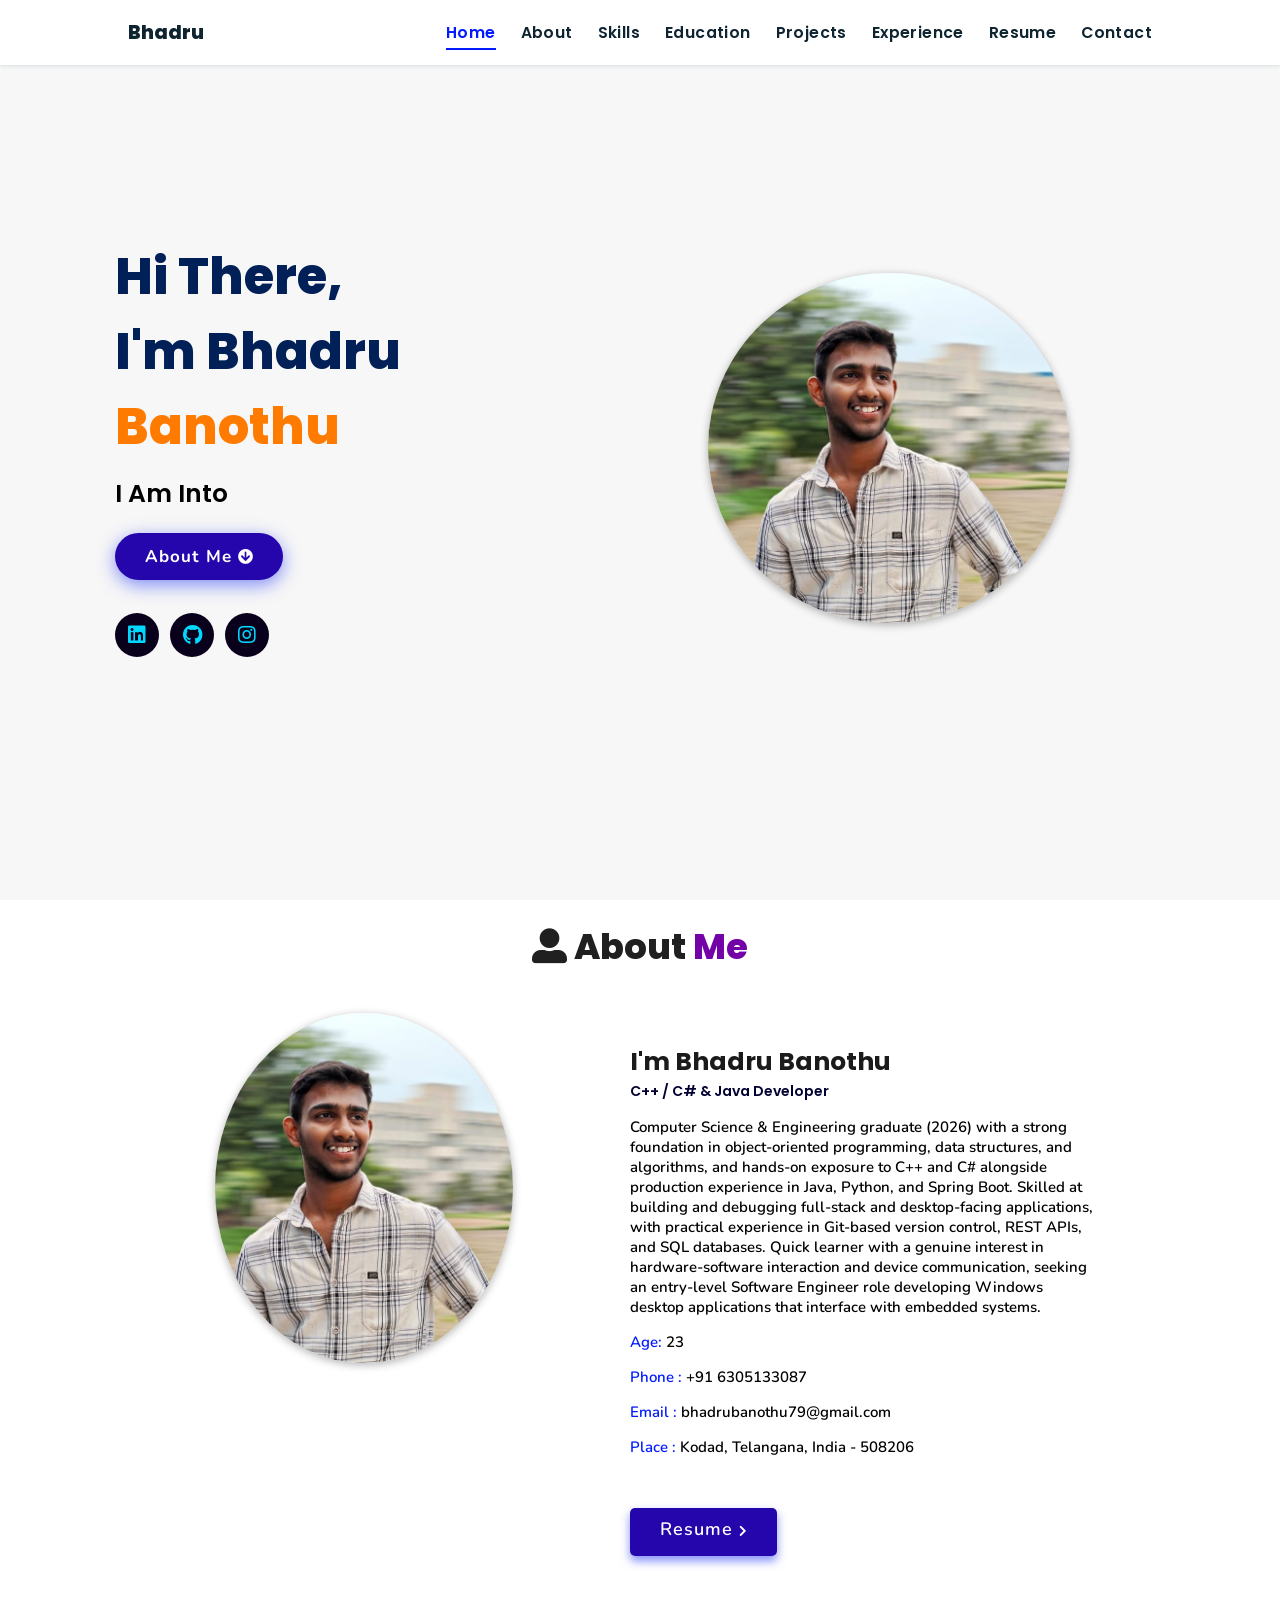
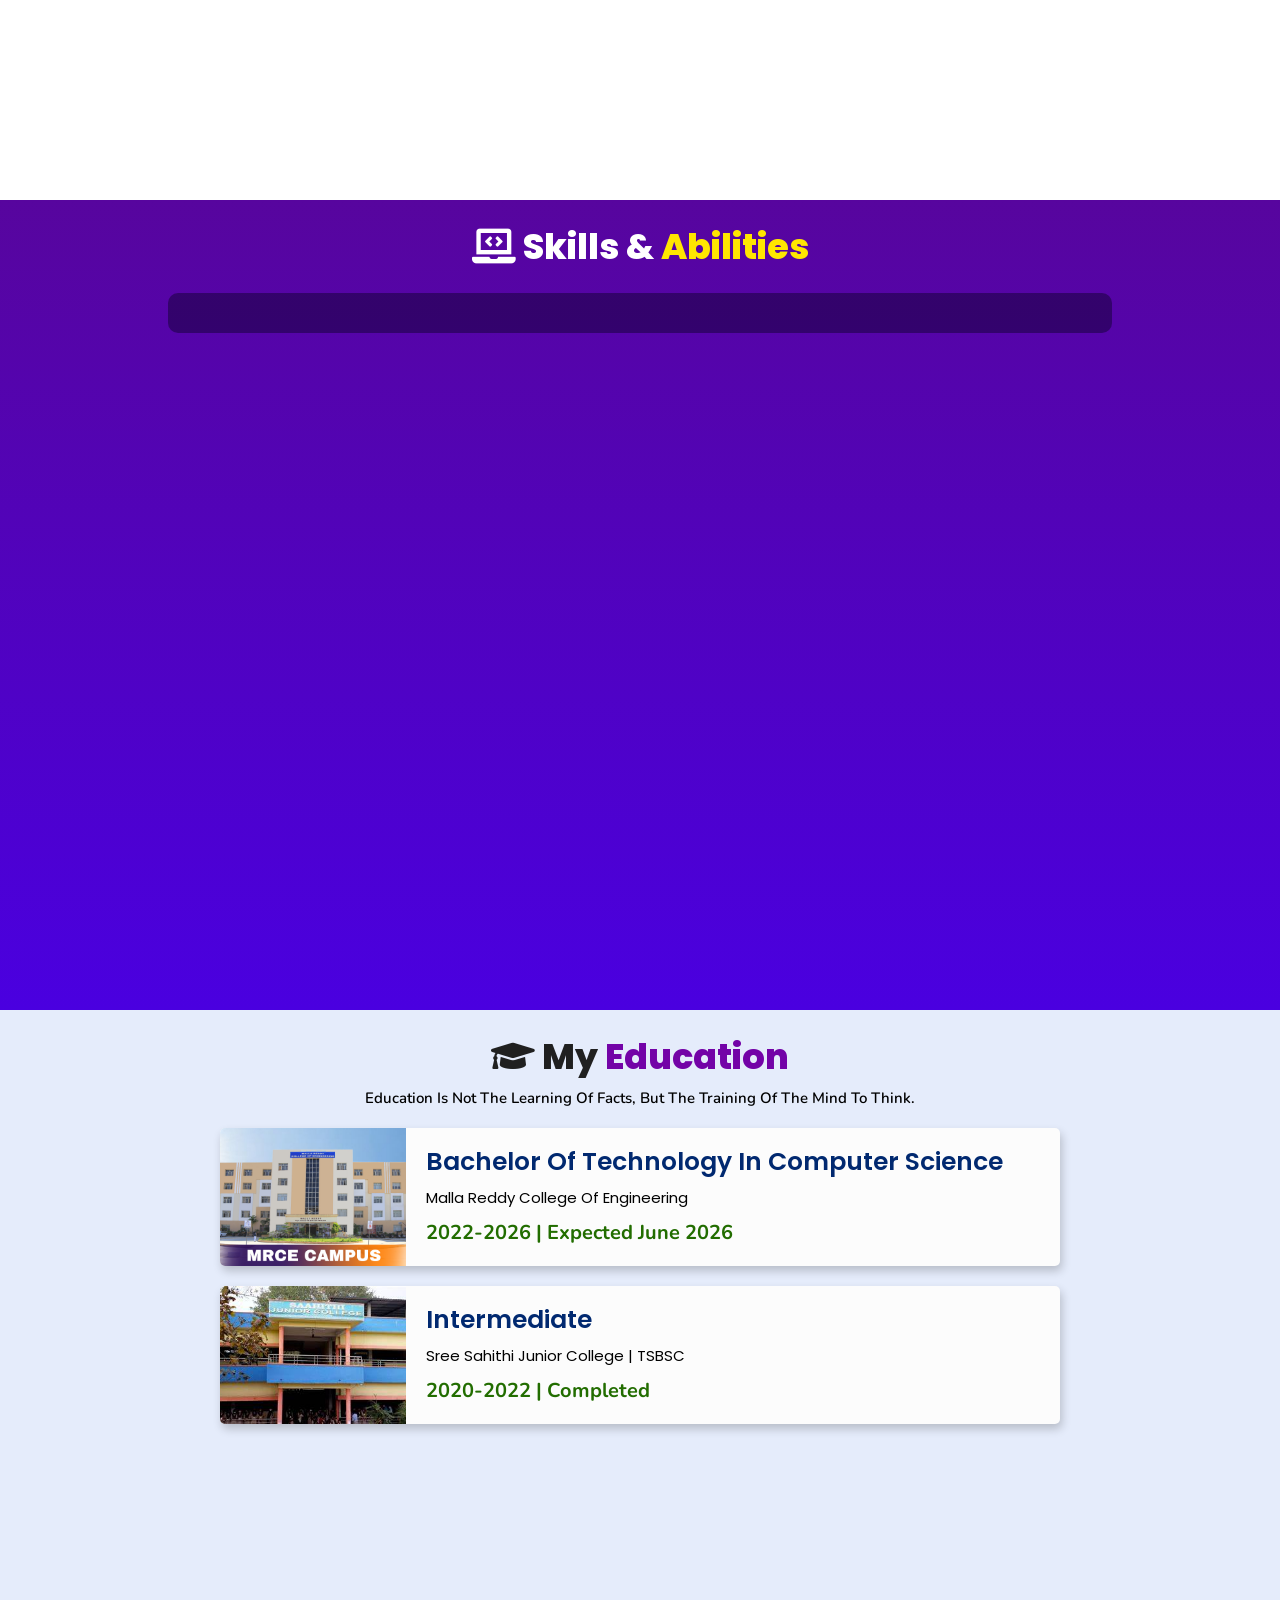
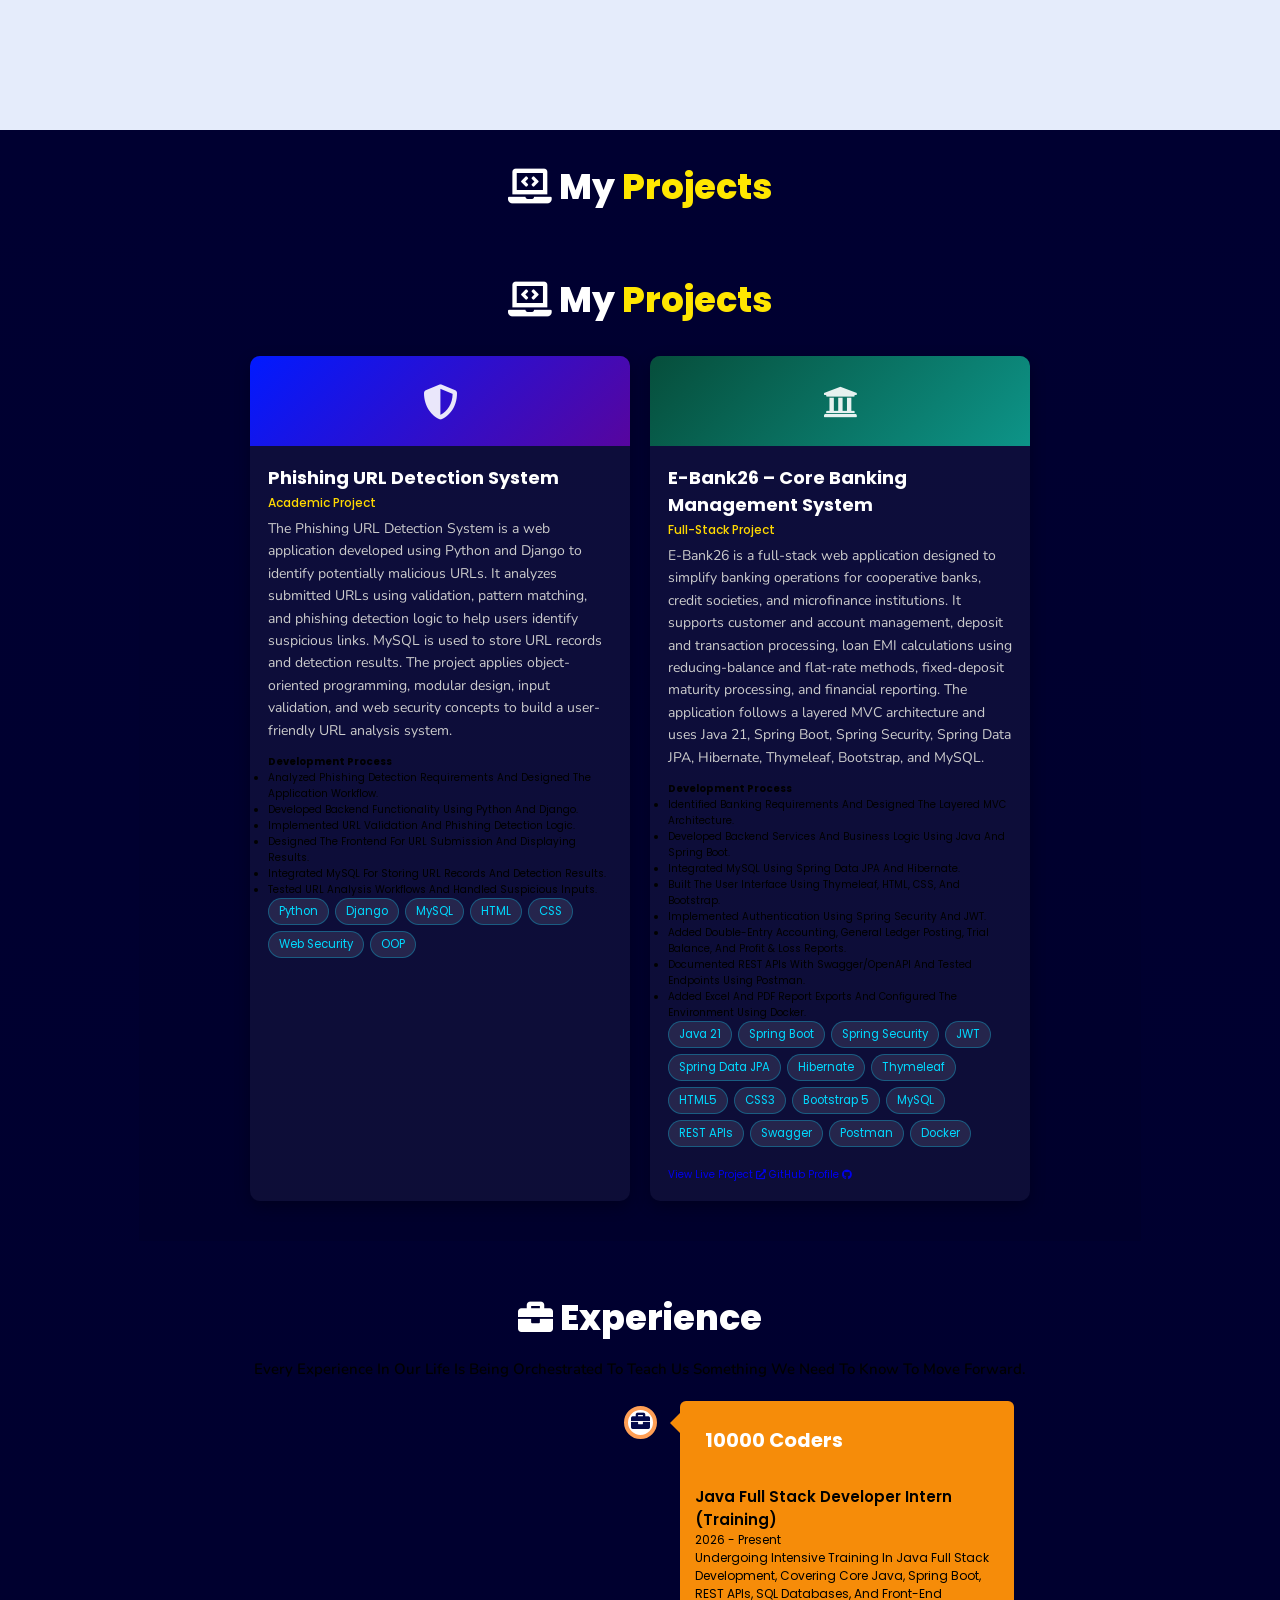
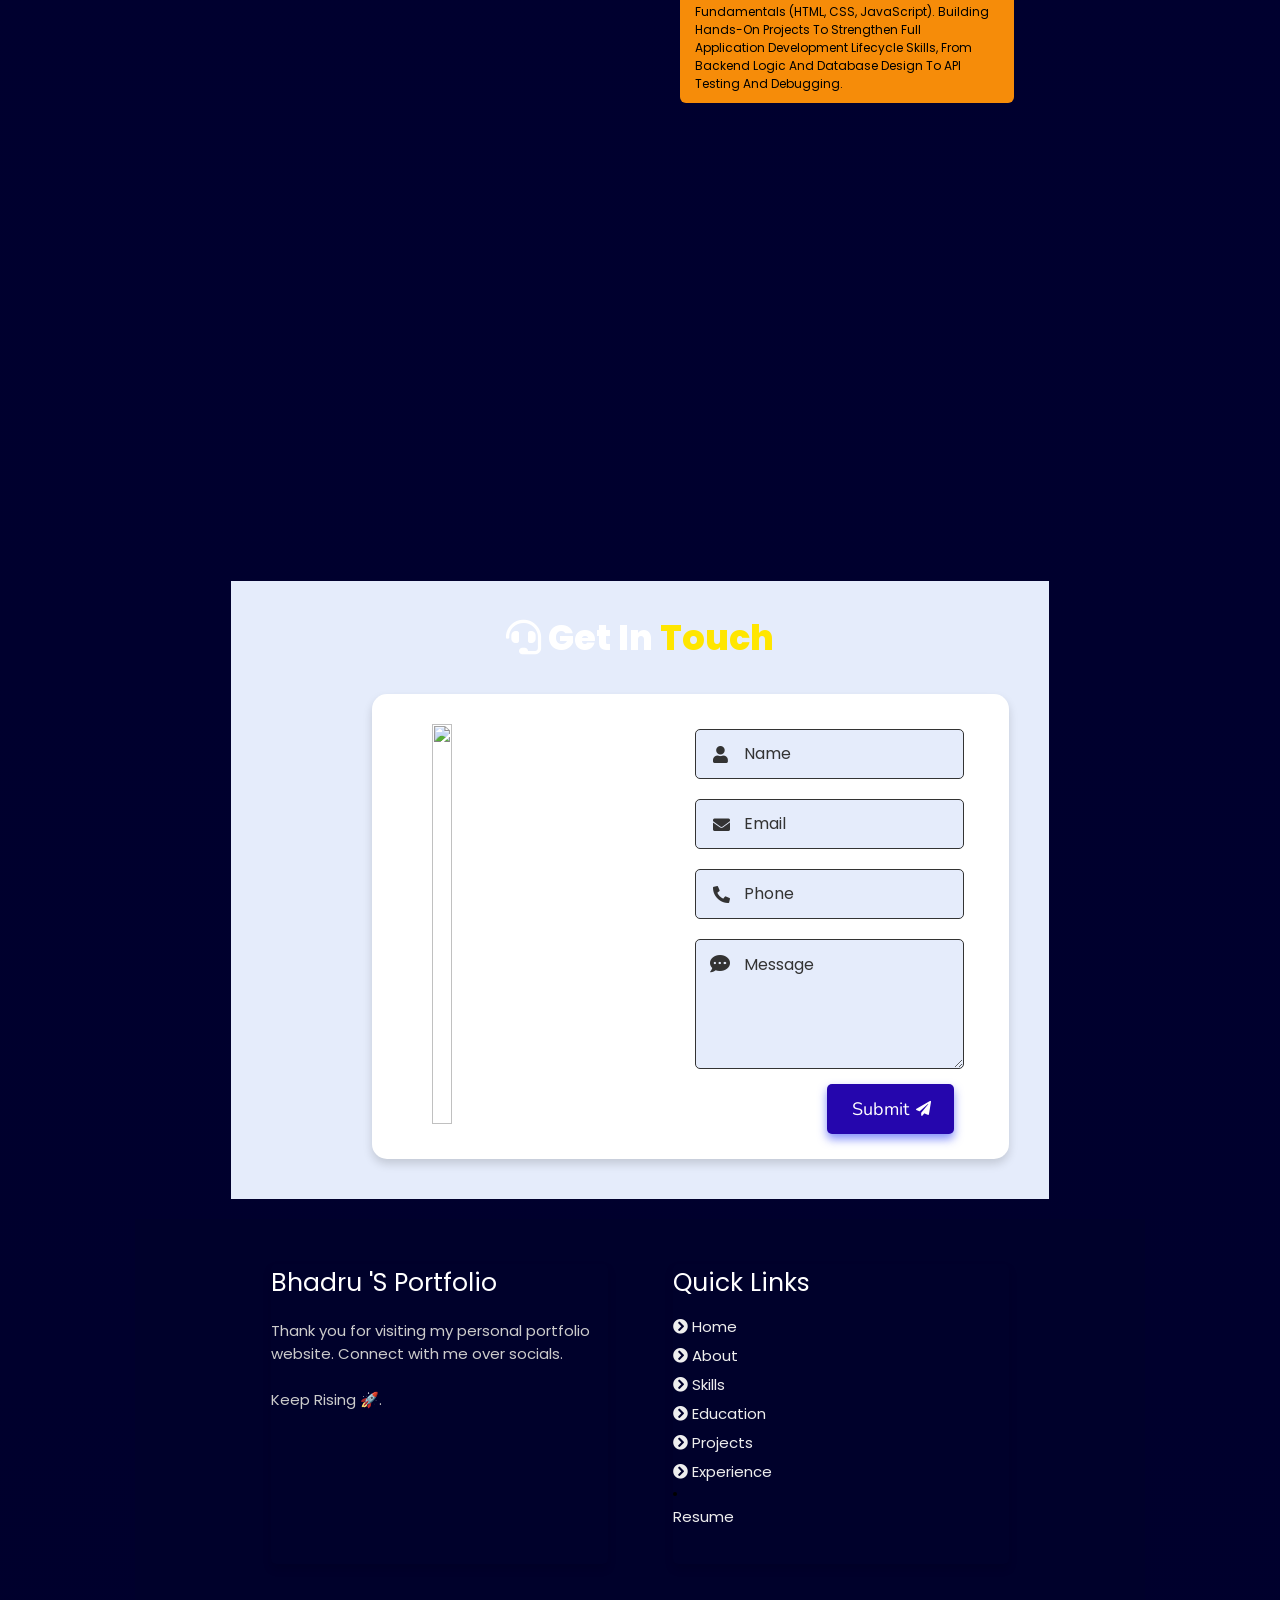
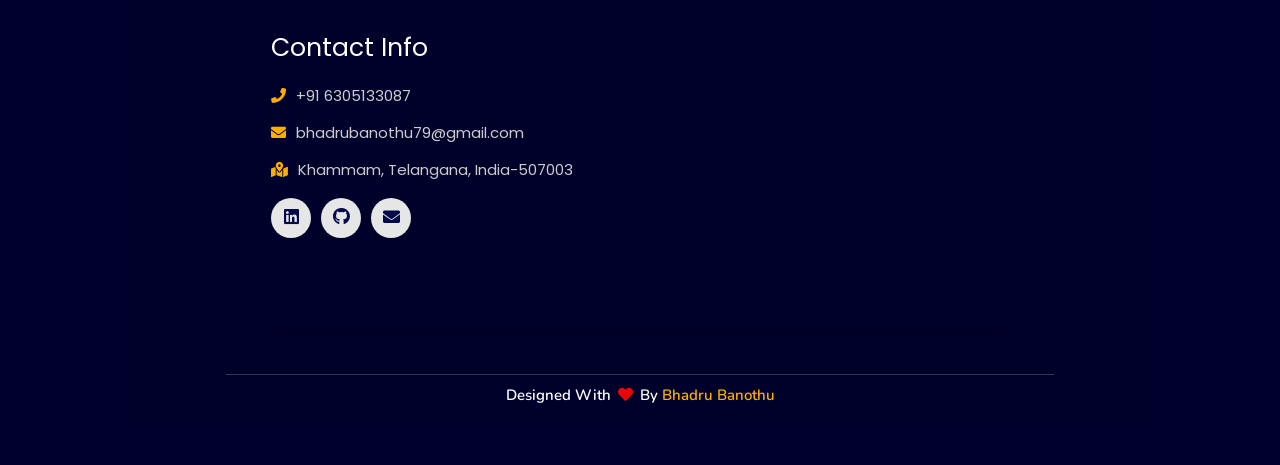
==== commit 692d3703: "place change" ====
--- a/index.html
+++ b/index.html
@@ -89,7 +89,7 @@
               <p><span> phone : </span> +91 6305133087</p>
            
               <p><span> email : </span> bhadrubanothu79@gmail.com</p>
-              <p><span> place : </span> Khammam, Telangana, India - 507003</p>
+              <p><span> place : </span> Kodad, Telangana, India - 508206</p>
             </div>
         </div>
         
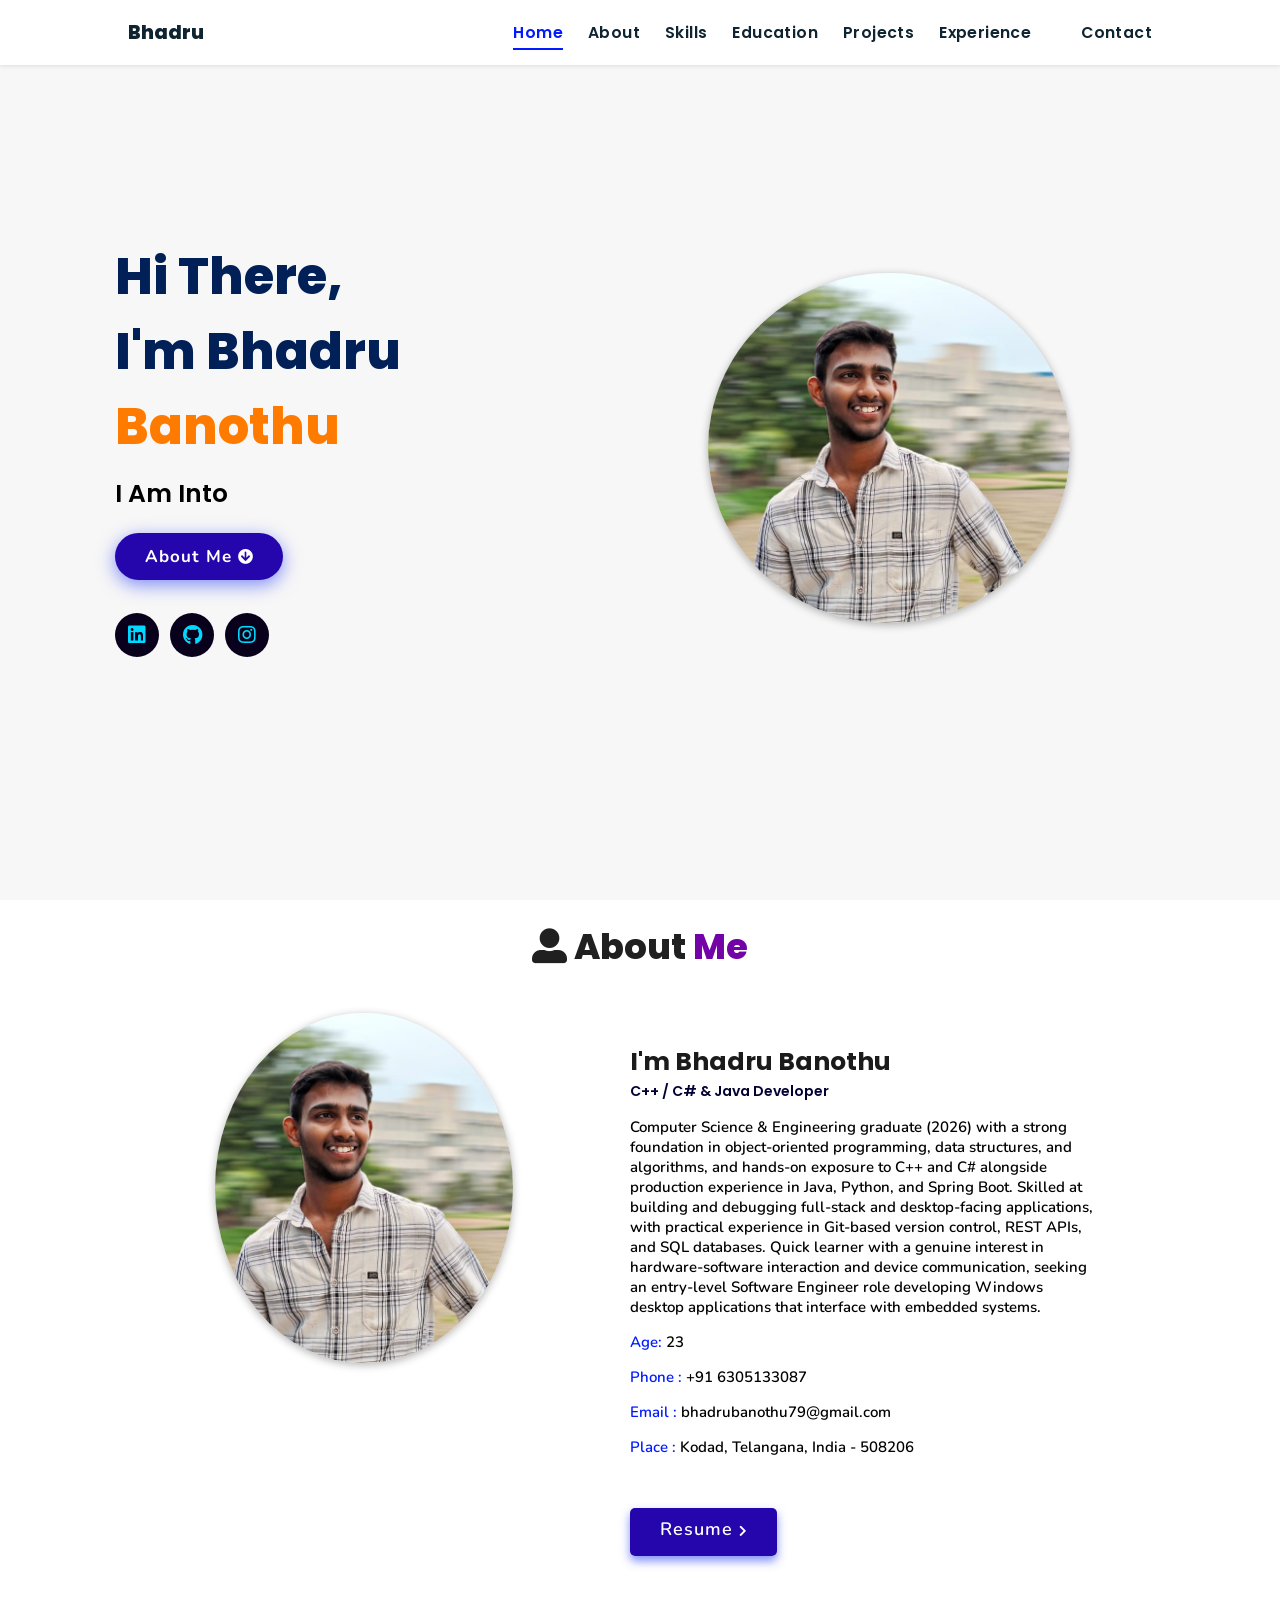
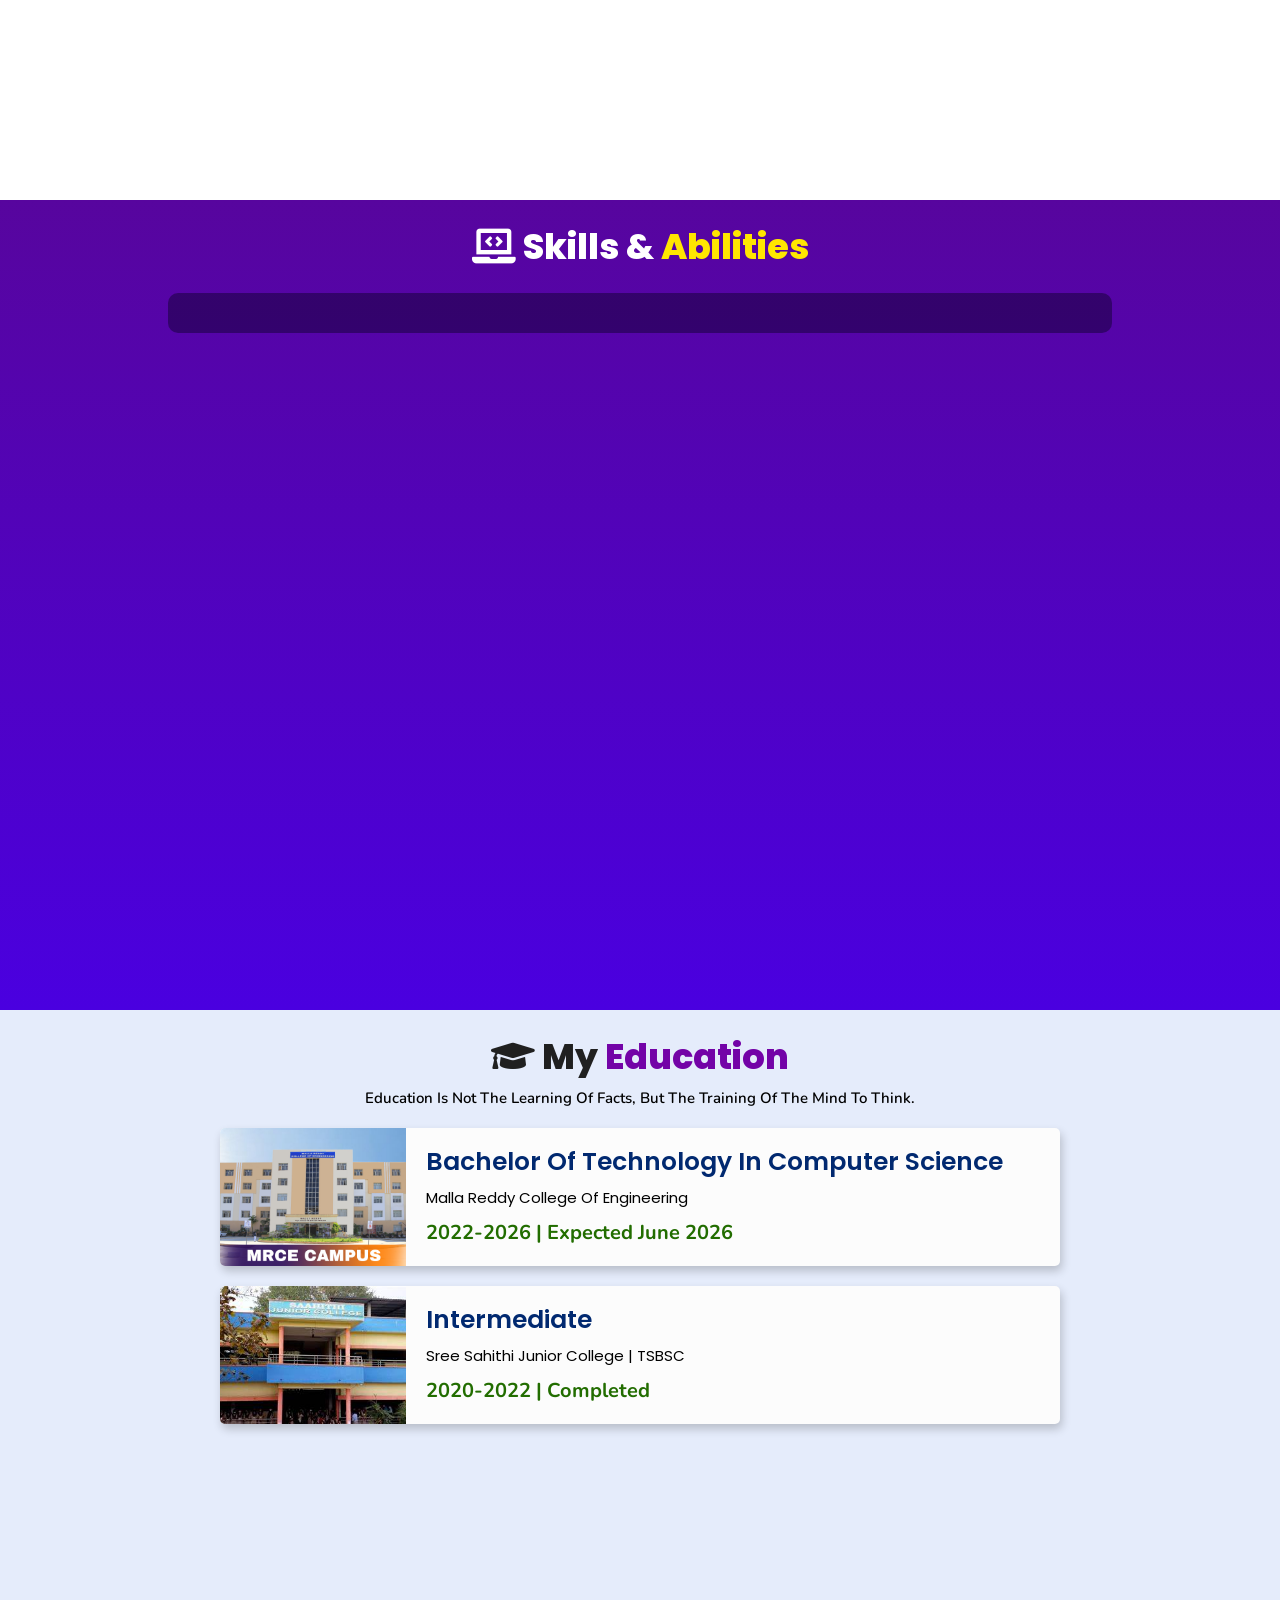
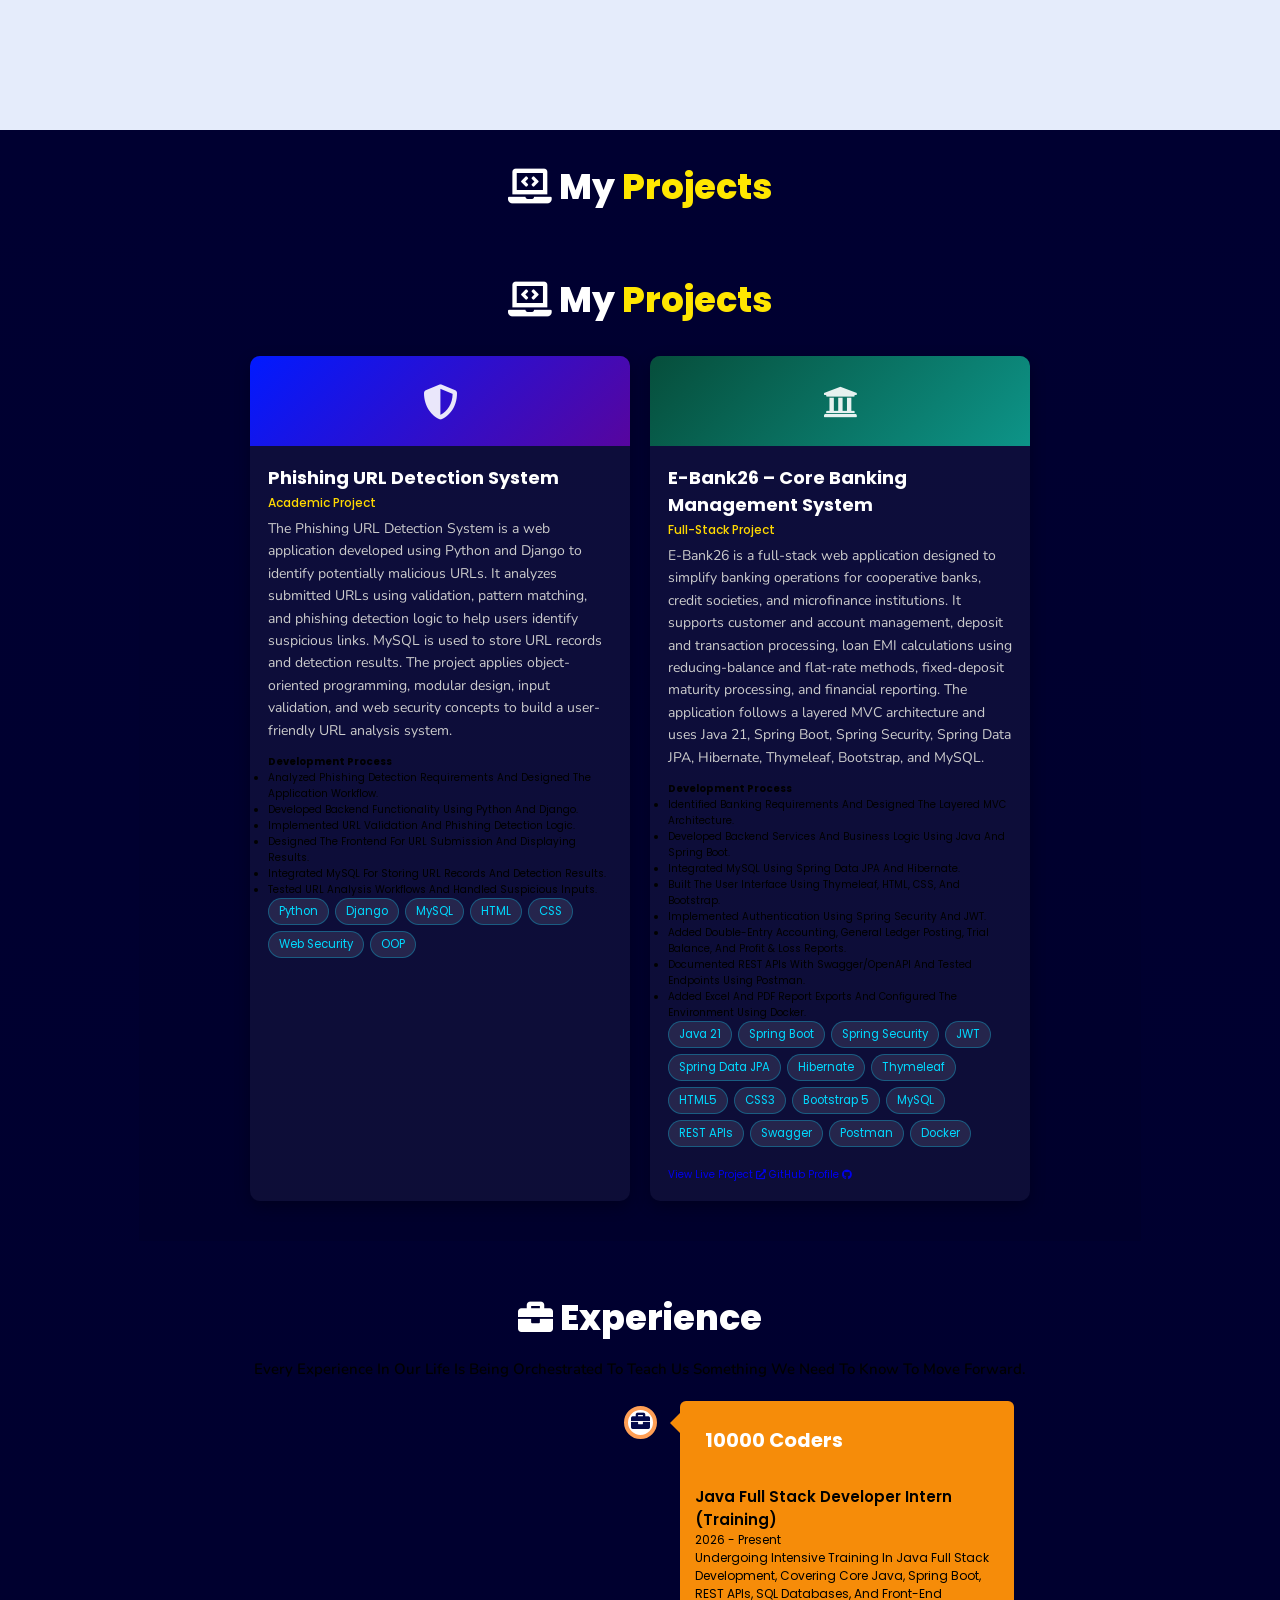
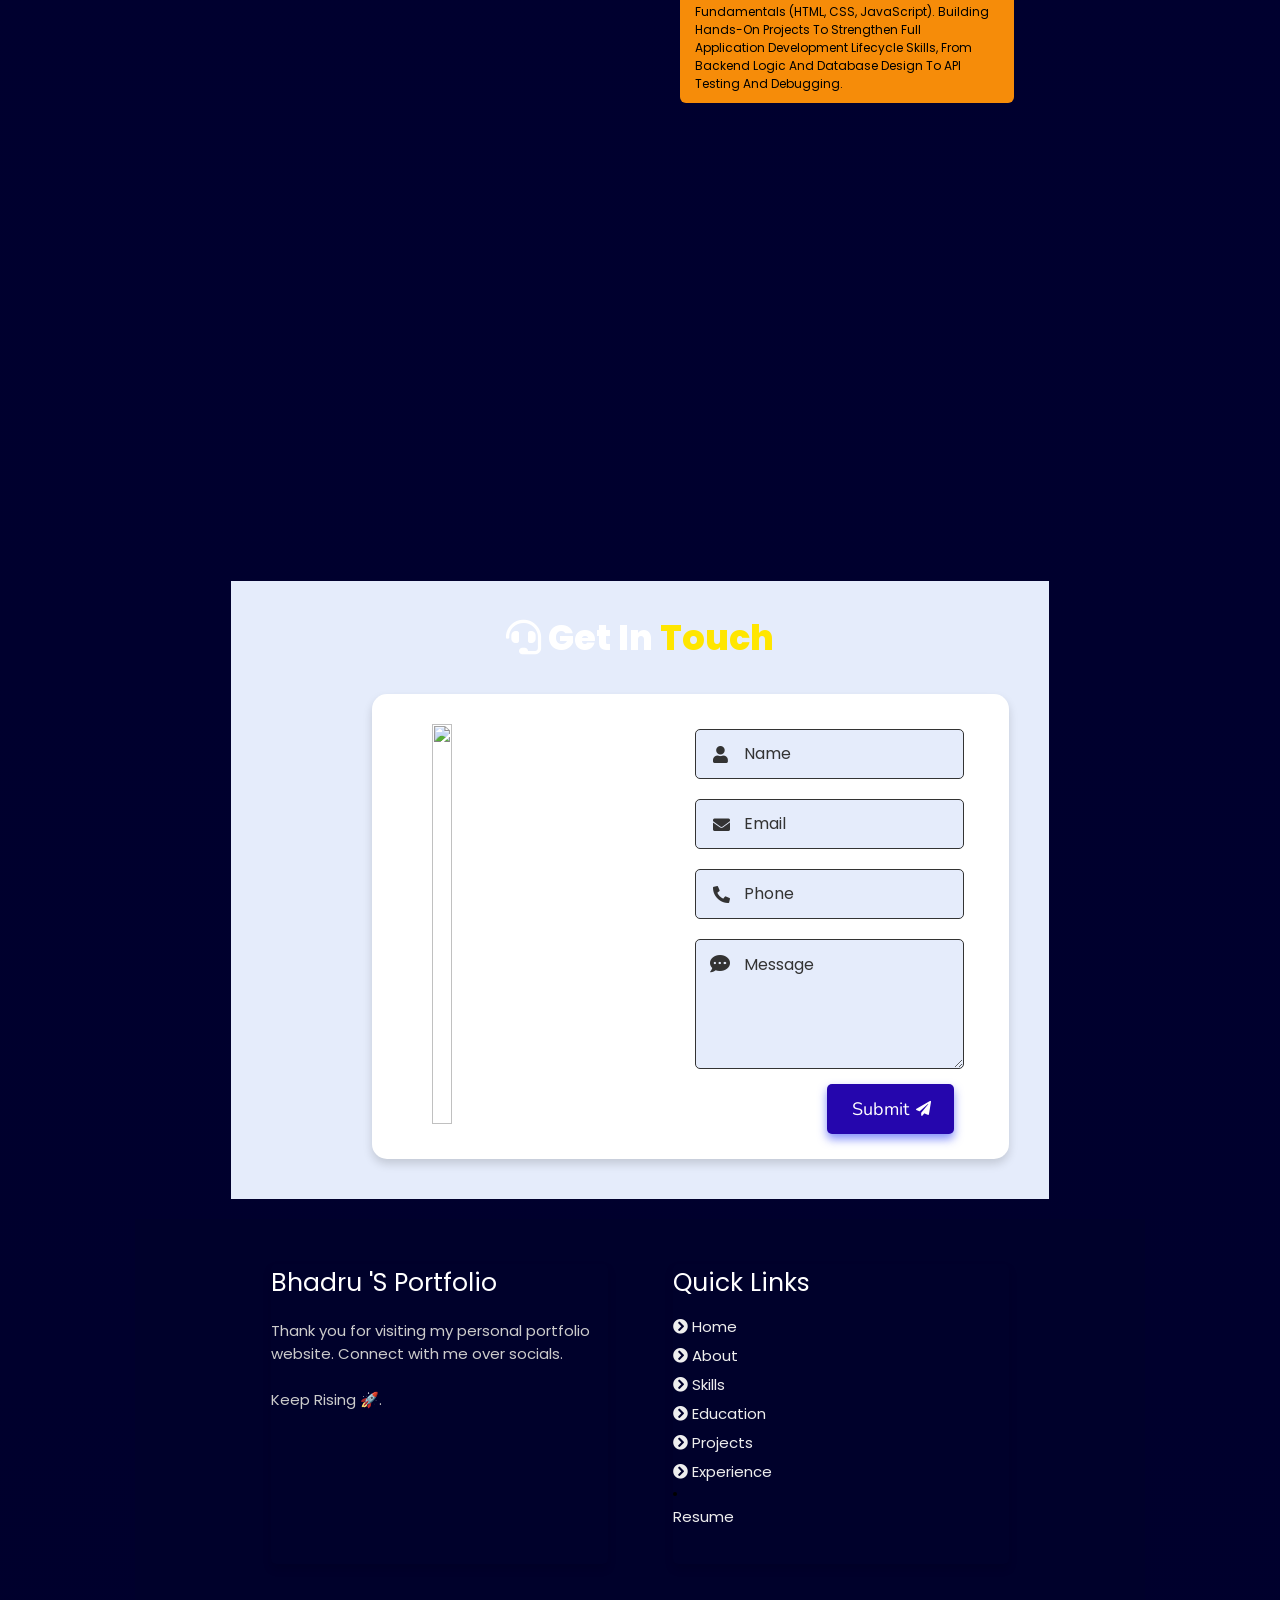
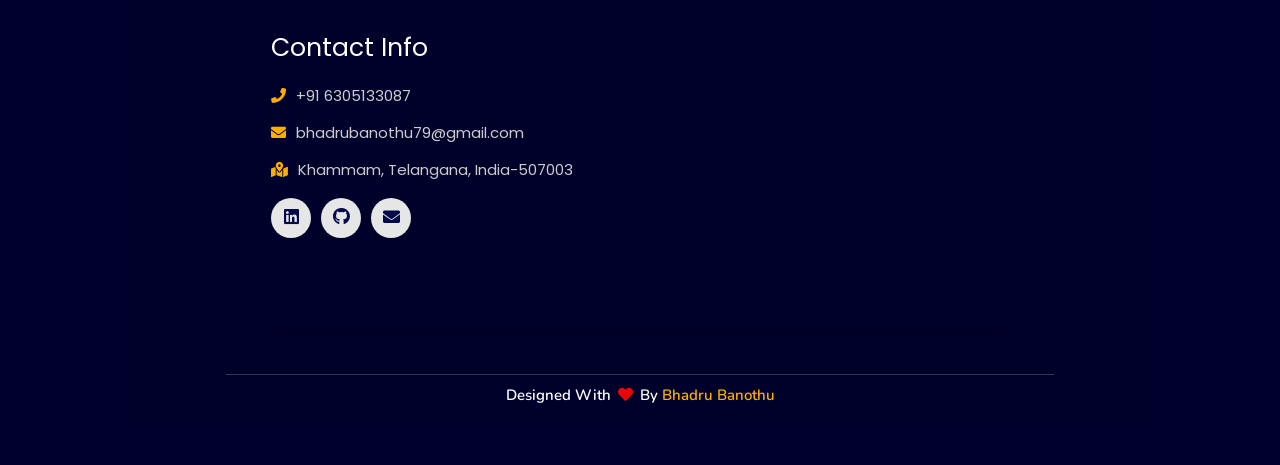
==== commit f5c1416e: "resume updated" ====
--- a/index.html
+++ b/index.html
@@ -32,7 +32,9 @@
             <li><a href="#education">Education</a></li>
             <li><a href="#projects">Projects</a></li>
             <li><a href="#experience">Experience</a></li>
-             <li><a href="https://drive.google.com/file/d/12oMvTUDTawr1Cub1GepdJtbQ8qV3RsRD/view?usp=sharing">Resume</a></li>
+             <li><a href="https://drive.google.com/file/d/1B8qp9A13z3LeH3dpZU1GwhuHBvmAjMqG/view?usp=sharing"
+              
+            Resume</a></li>
             <li><a href="#contact">Contact</a></li>
             </ul>
         </nav>
@@ -94,7 +96,7 @@
         </div>
         
         <div class="resumebtn">
-            <a href="https://drive.google.com/file/d/12oMvTUDTawr1Cub1GepdJtbQ8qV3RsRD/view?usp=sharing" class="btn"><span>Resume</span>
+            <a href="https://drive.google.com/file/d/1B8qp9A13z3LeH3dpZU1GwhuHBvmAjMqG/view?usp=sharing" class="btn"><span>Resume</span>
                 <i class="fas fa-chevron-right"></i>
             </a>
         </div>
@@ -396,7 +398,7 @@
           <a href="#education"><i class="fas fa-chevron-circle-right"></i> education</a>
           <a href="#projects"><i class="fas fa-chevron-circle-right"></i> projects</a>
           <a href="#experience"><i class="fas fa-chevron-circle-right"></i> experience</a>
-          <li><a href="https://drive.google.com/file/d/12oMvTUDTawr1Cub1GepdJtbQ8qV3RsRD/view?usp=sharing">Resume</a></li>
+          <li><a href="https://drive.google.com/file/d/1B8qp9A13z3LeH3dpZU1GwhuHBvmAjMqG/view?usp=sharing">Resume</a></li>
       </div>
 
       <div class="box">
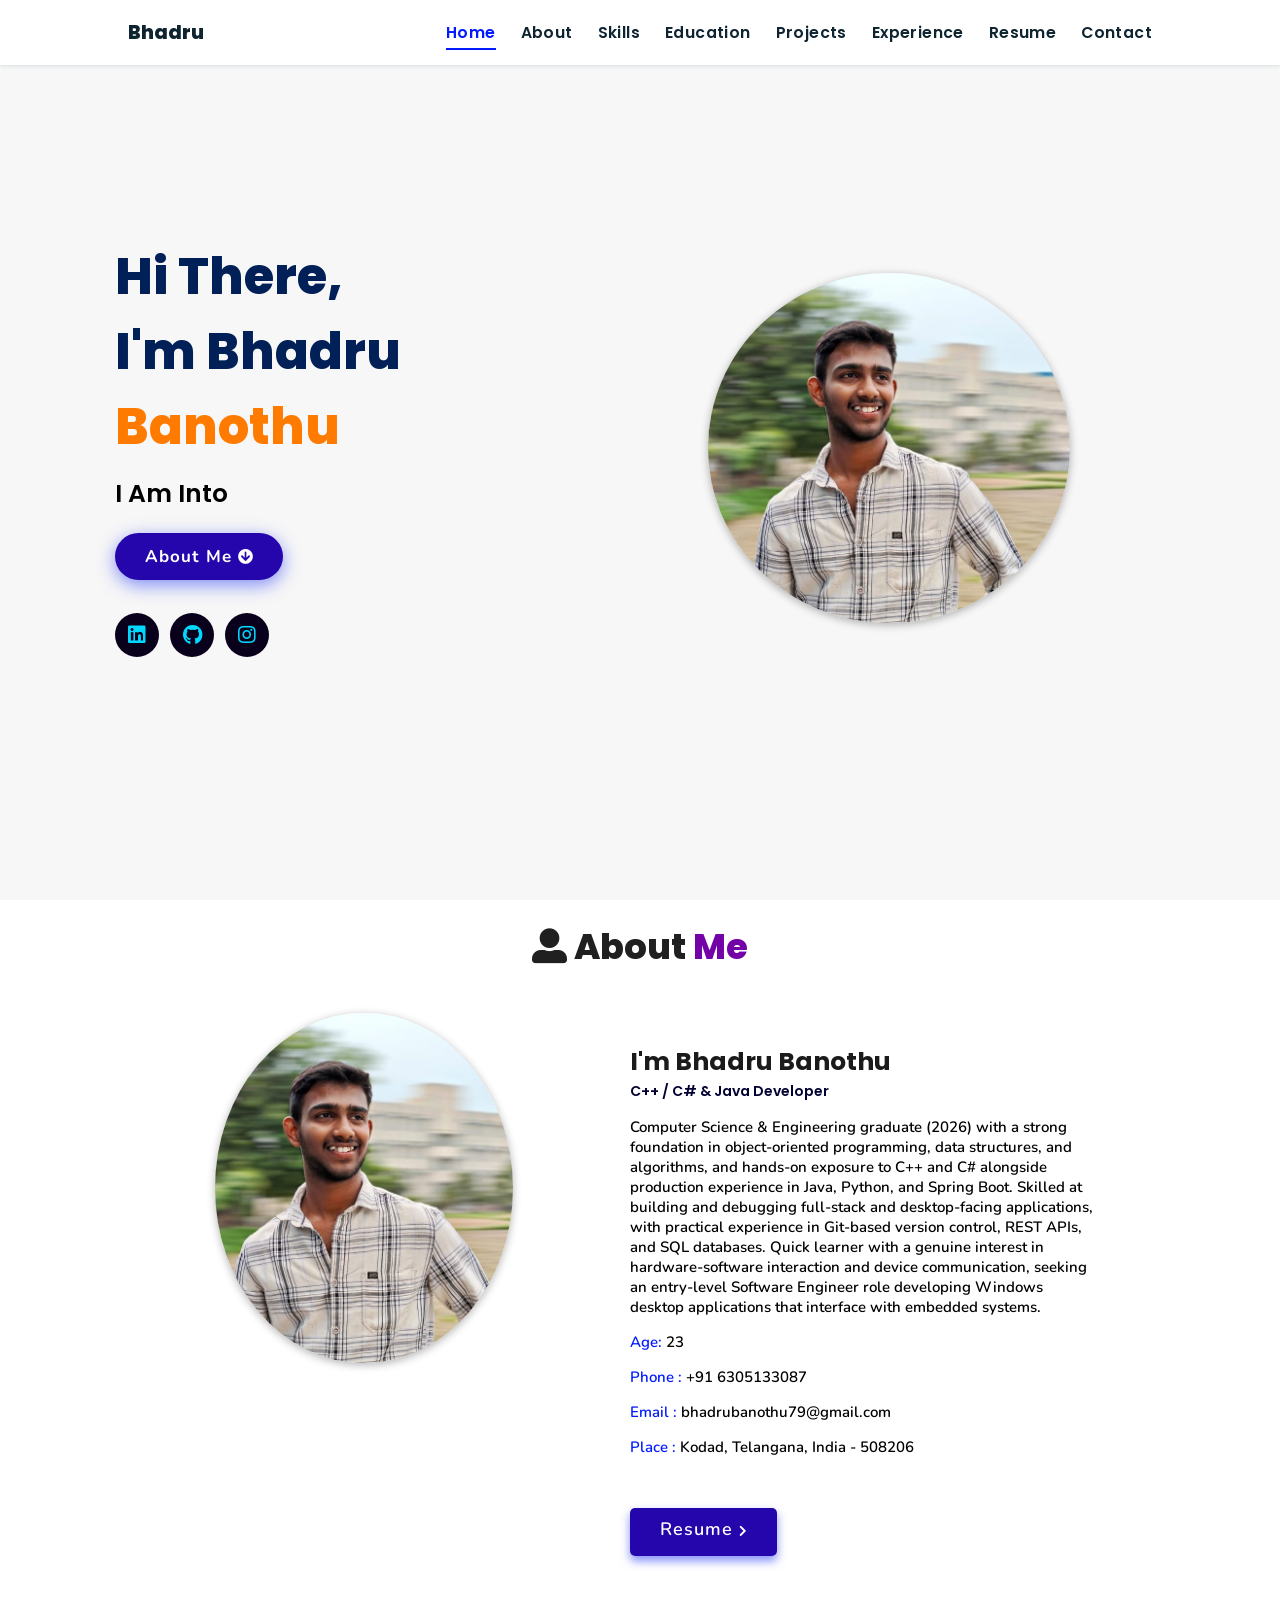
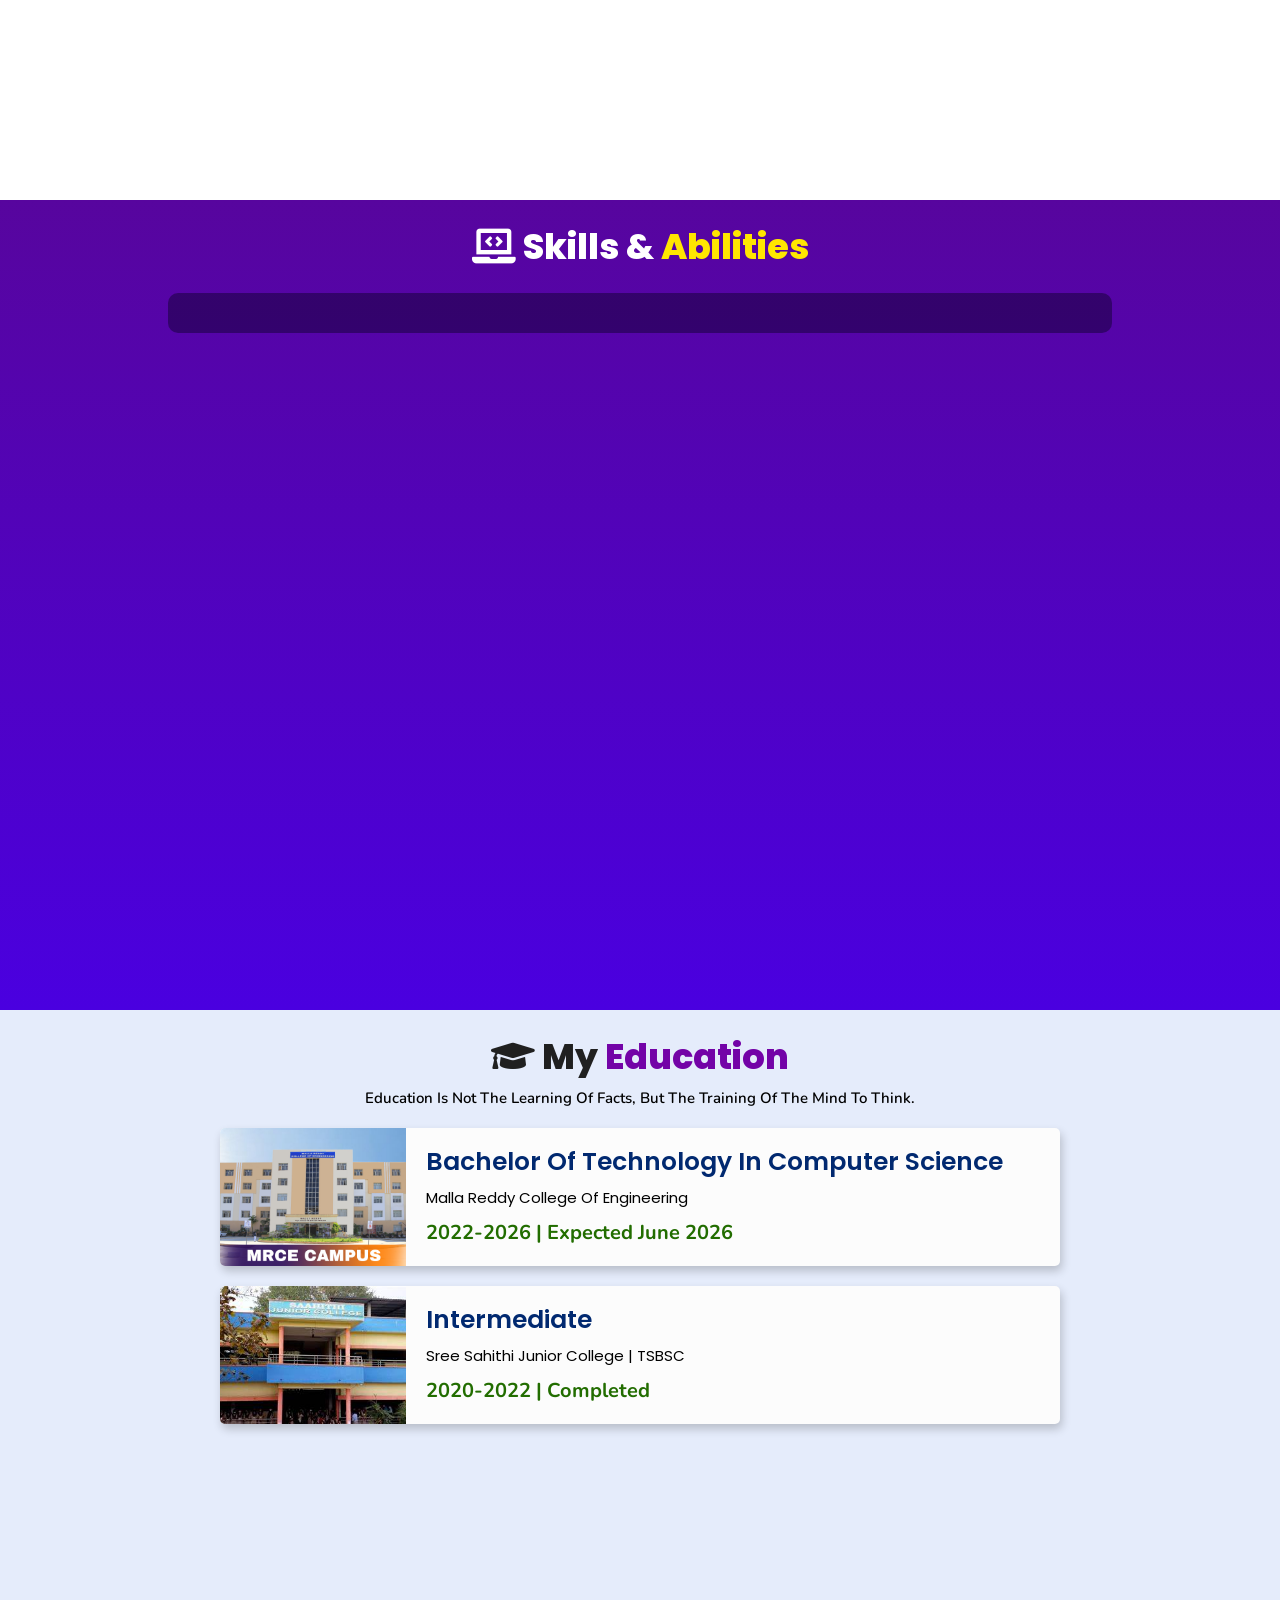
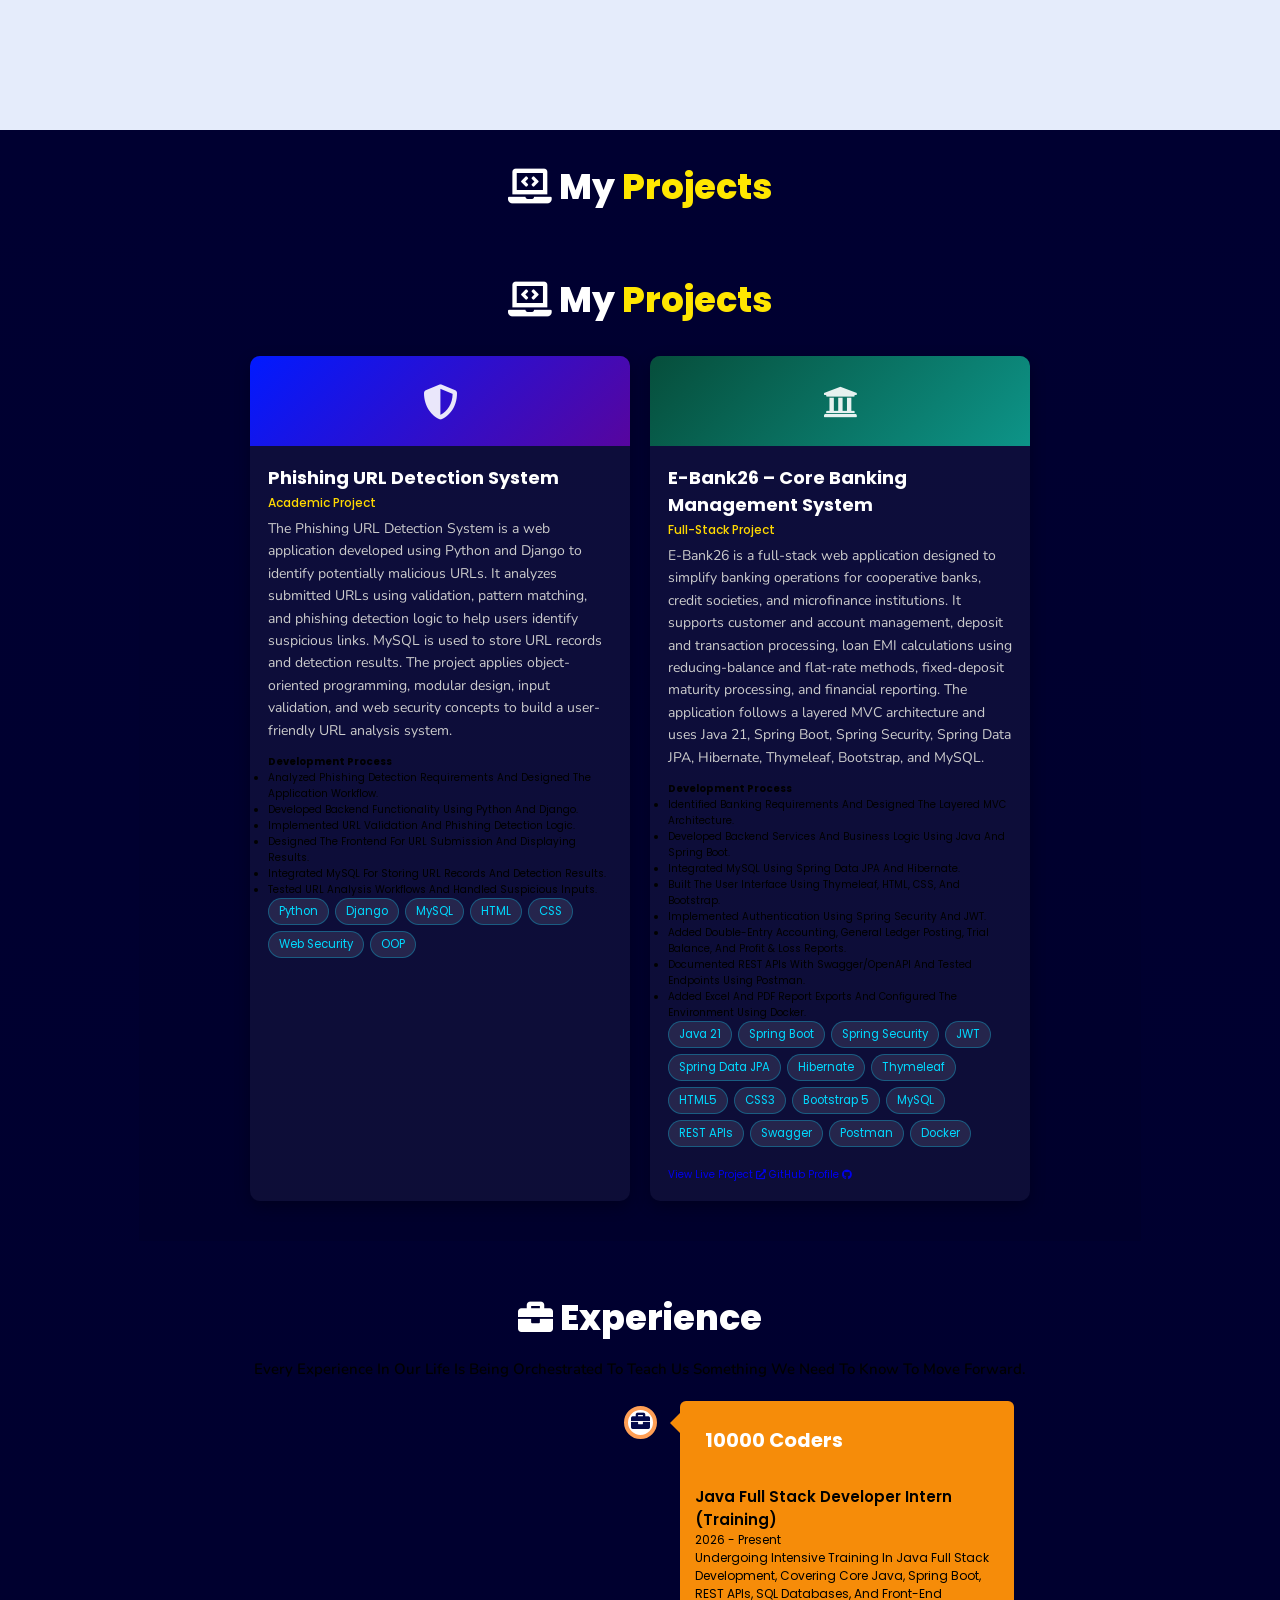
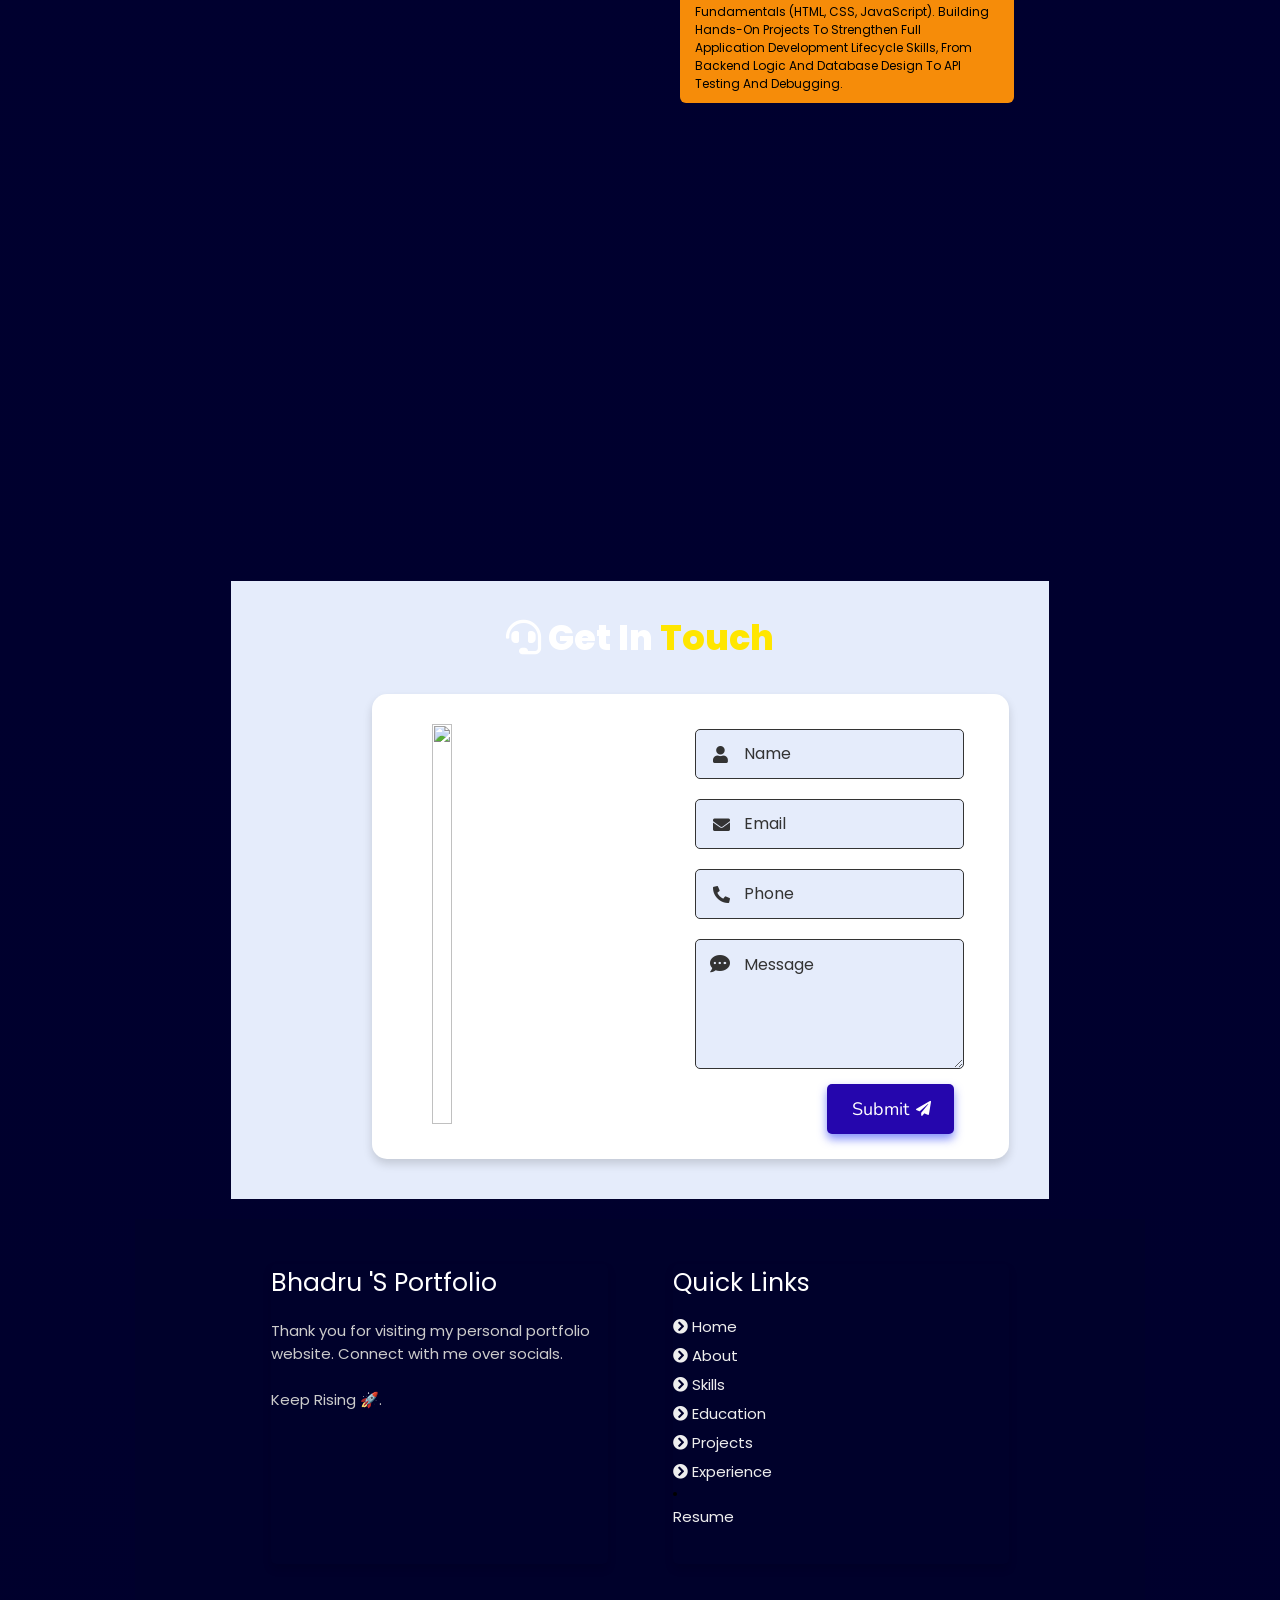
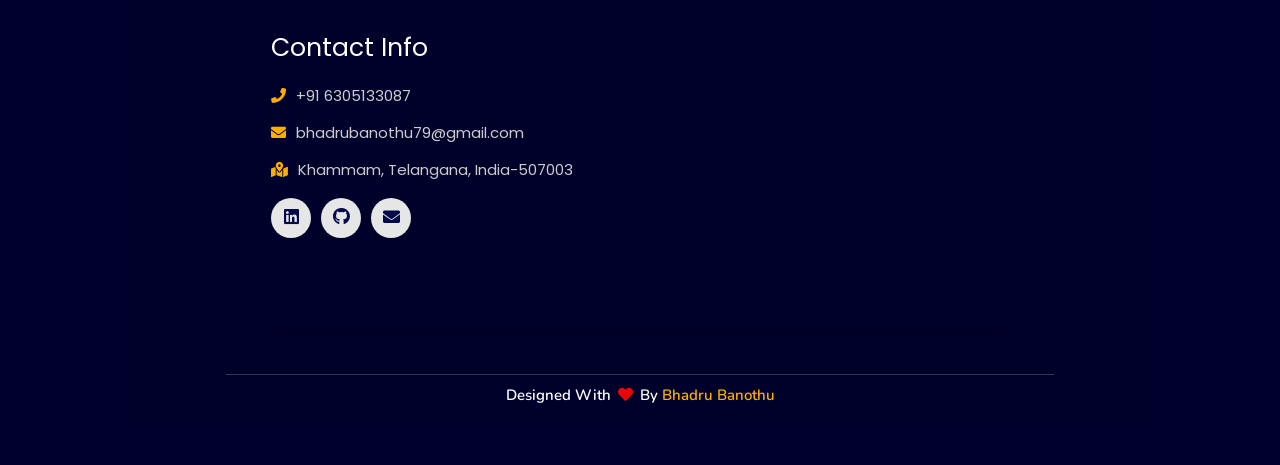
==== commit 682640d3: "resume added" ====
--- a/index.html
+++ b/index.html
@@ -32,9 +32,7 @@
             <li><a href="#education">Education</a></li>
             <li><a href="#projects">Projects</a></li>
             <li><a href="#experience">Experience</a></li>
-             <li><a href="https://drive.google.com/file/d/1B8qp9A13z3LeH3dpZU1GwhuHBvmAjMqG/view?usp=sharing"
-              
-            Resume</a></li>
+             <li><a href="https://drive.google.com/file/d/11VHyNmwcySIgmAVGKeCPGaEoNpIxDp42/view?usp=sharing">Resume</a></li>
             <li><a href="#contact">Contact</a></li>
             </ul>
         </nav>
@@ -398,7 +396,7 @@
           <a href="#education"><i class="fas fa-chevron-circle-right"></i> education</a>
           <a href="#projects"><i class="fas fa-chevron-circle-right"></i> projects</a>
           <a href="#experience"><i class="fas fa-chevron-circle-right"></i> experience</a>
-          <li><a href="https://drive.google.com/file/d/1B8qp9A13z3LeH3dpZU1GwhuHBvmAjMqG/view?usp=sharing">Resume</a></li>
+          <li><a href="https://drive.google.com/file/d/11VHyNmwcySIgmAVGKeCPGaEoNpIxDp42/view?usp=sharing">Resume</a></li>
       </div>
 
       <div class="box">
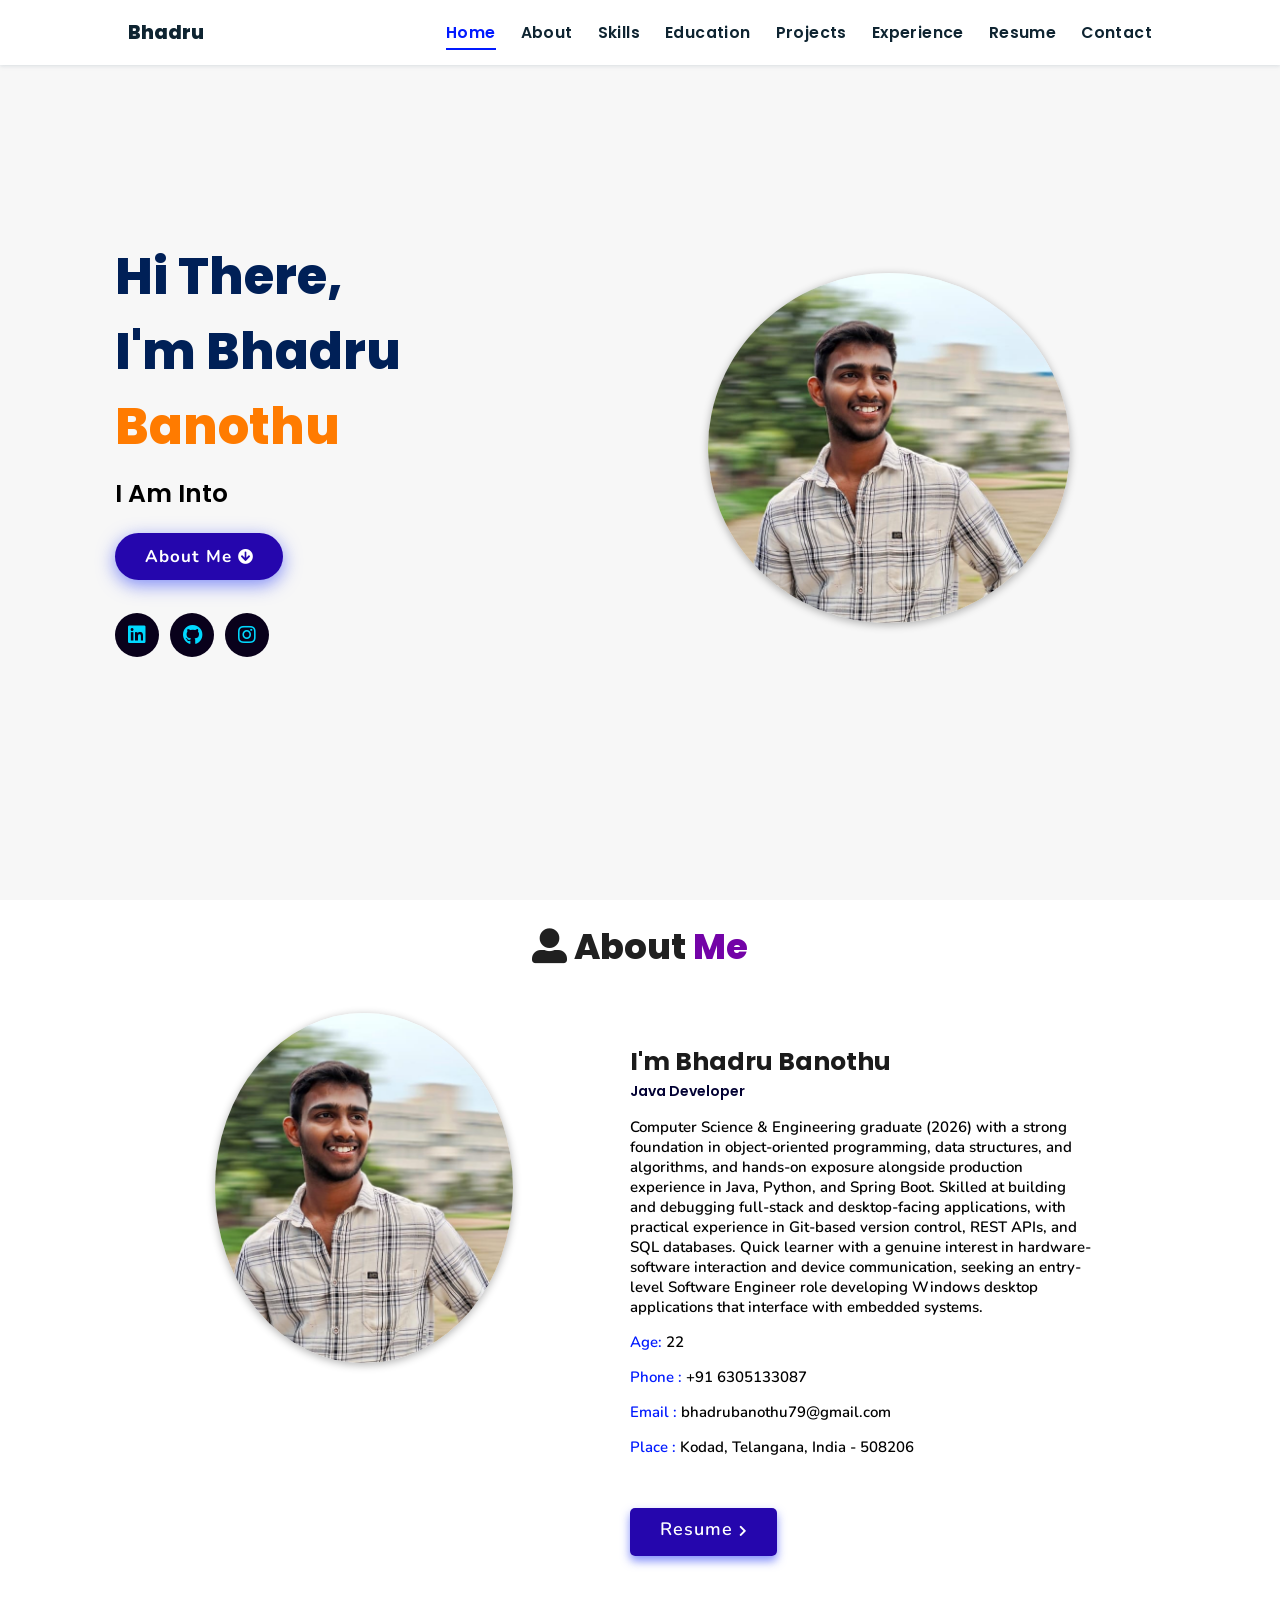
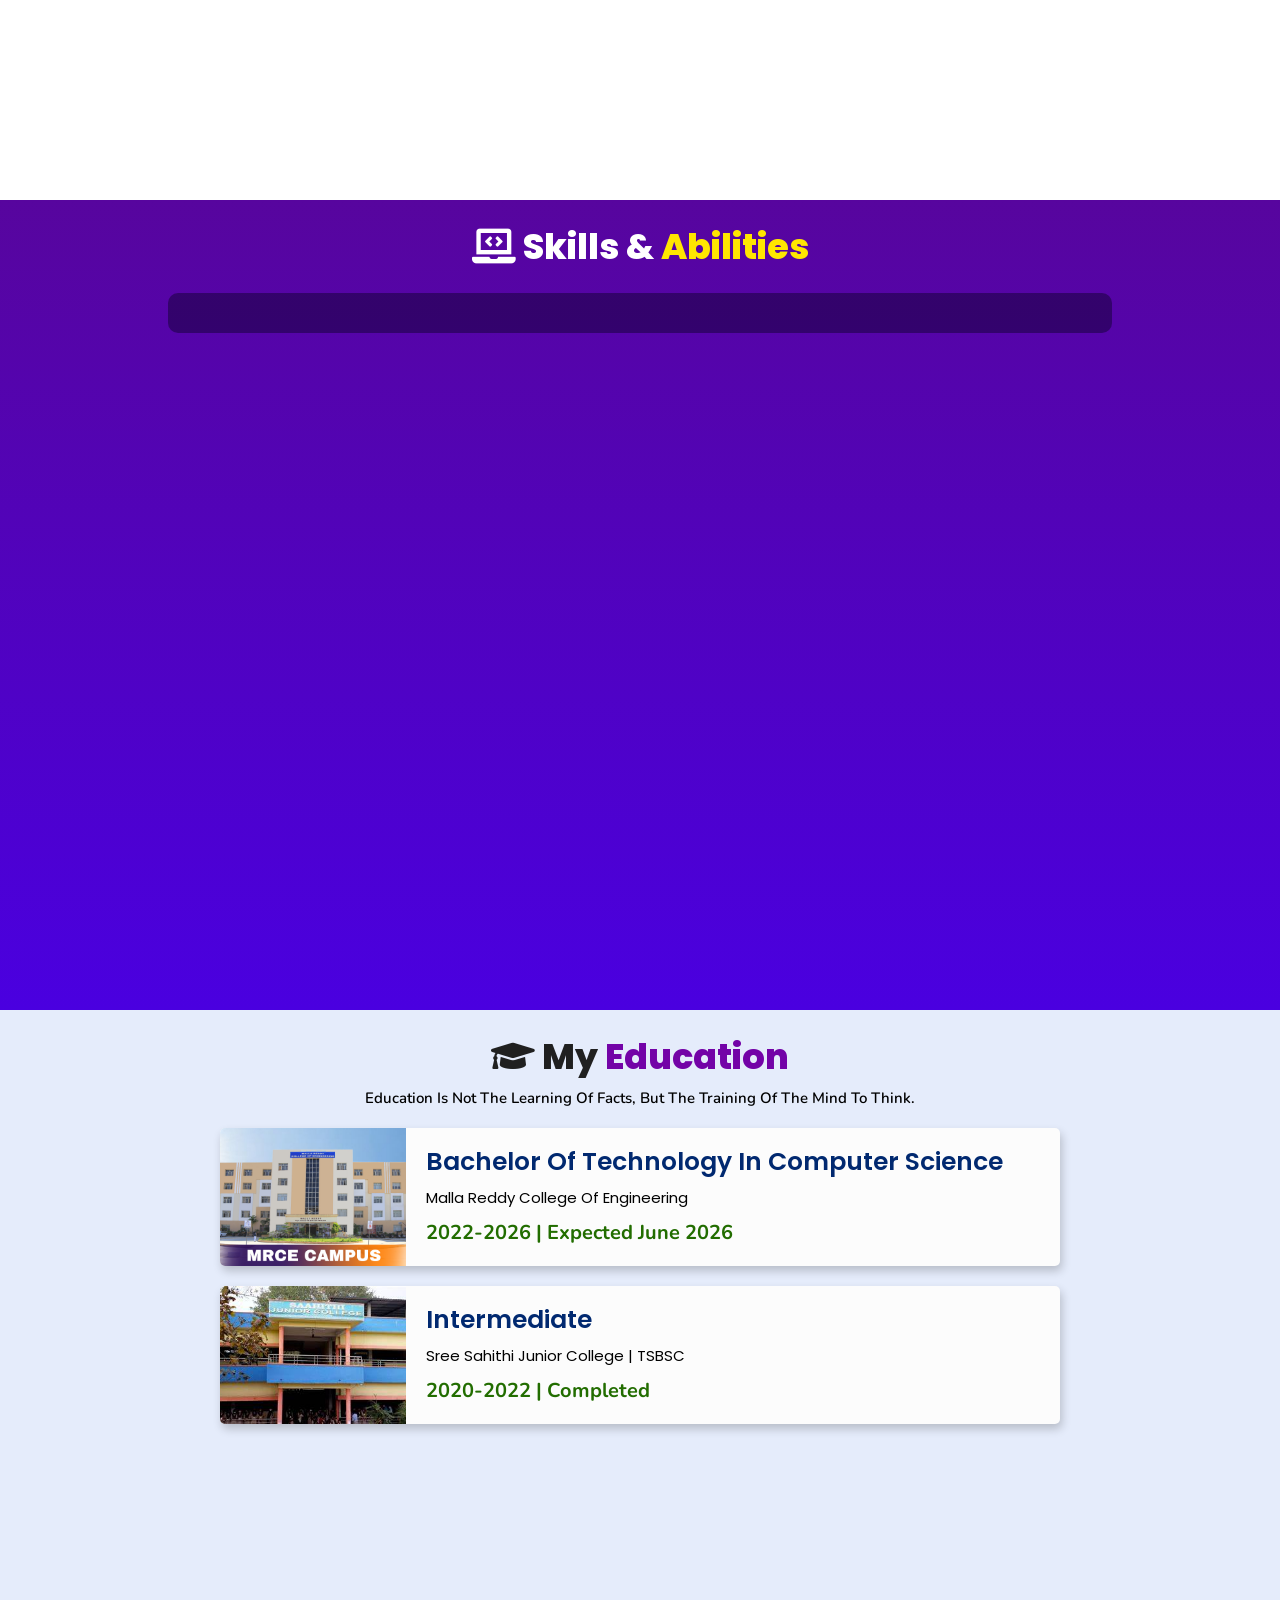
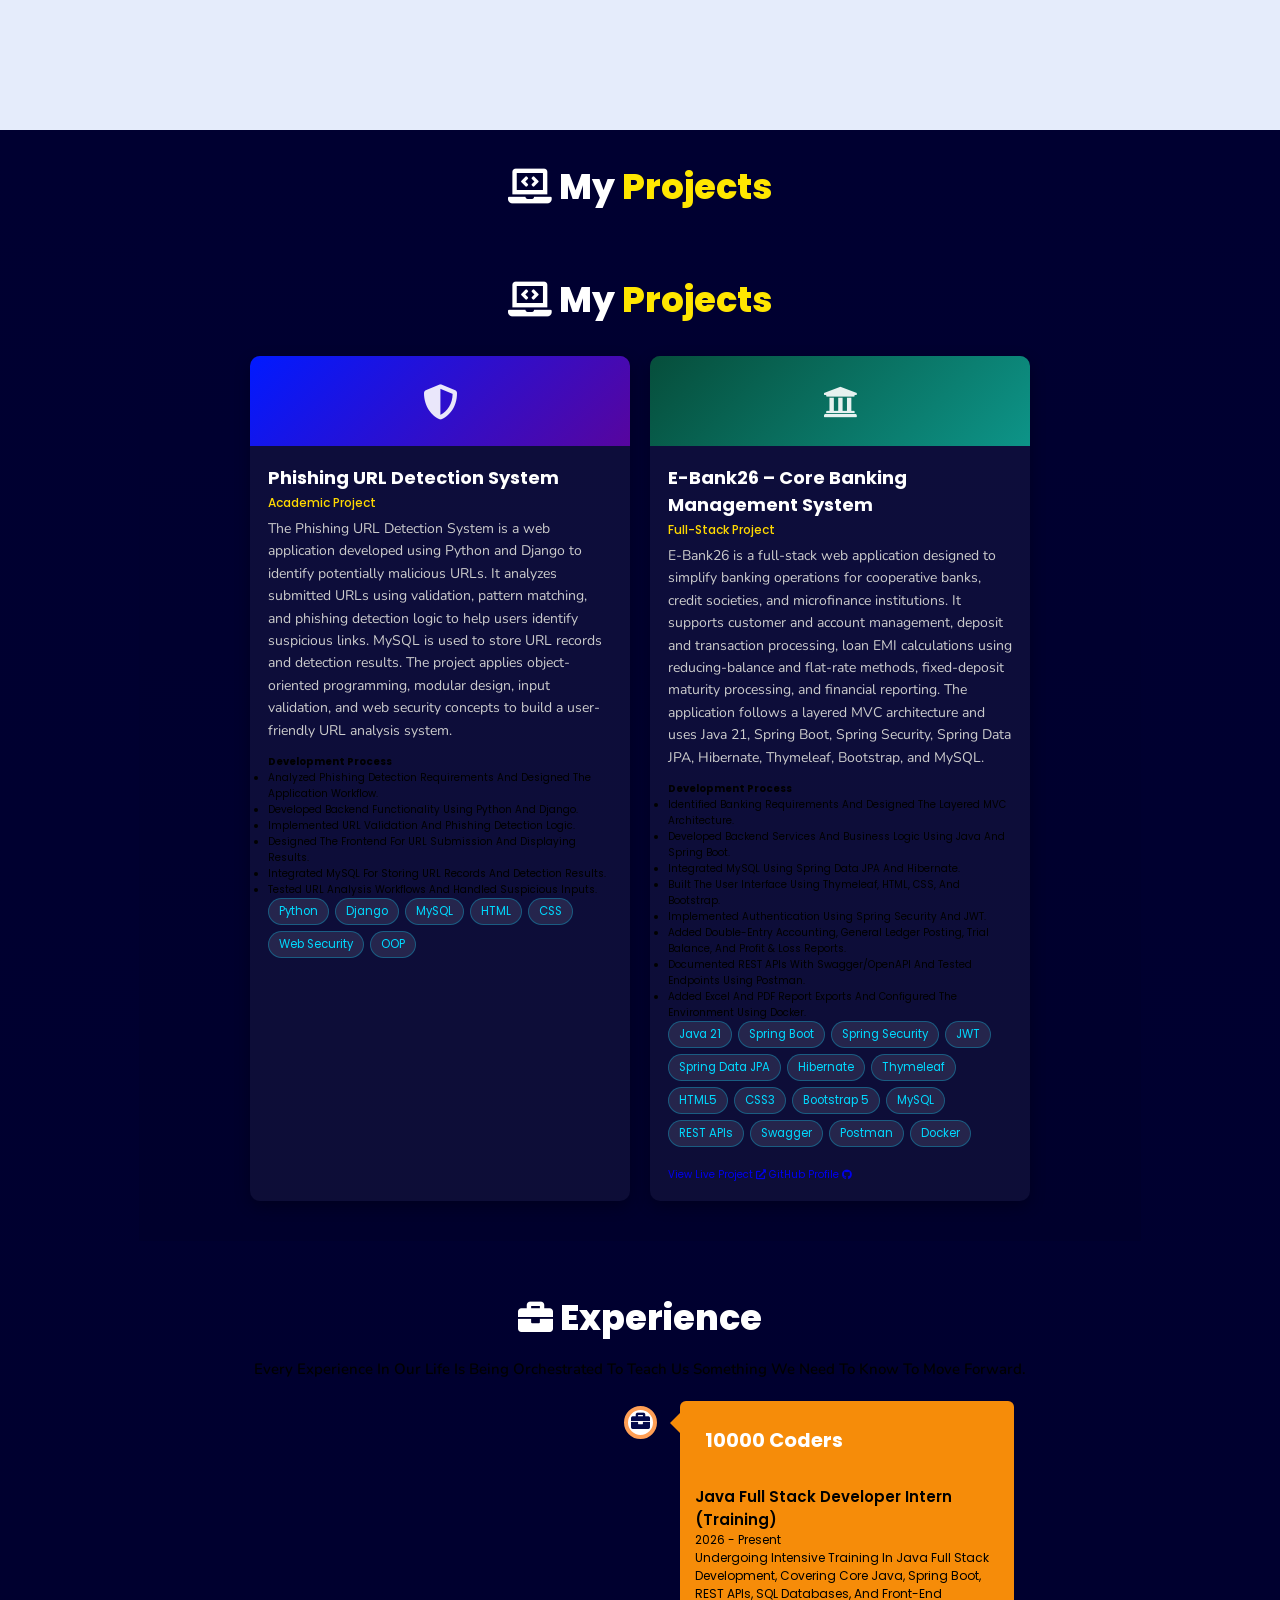
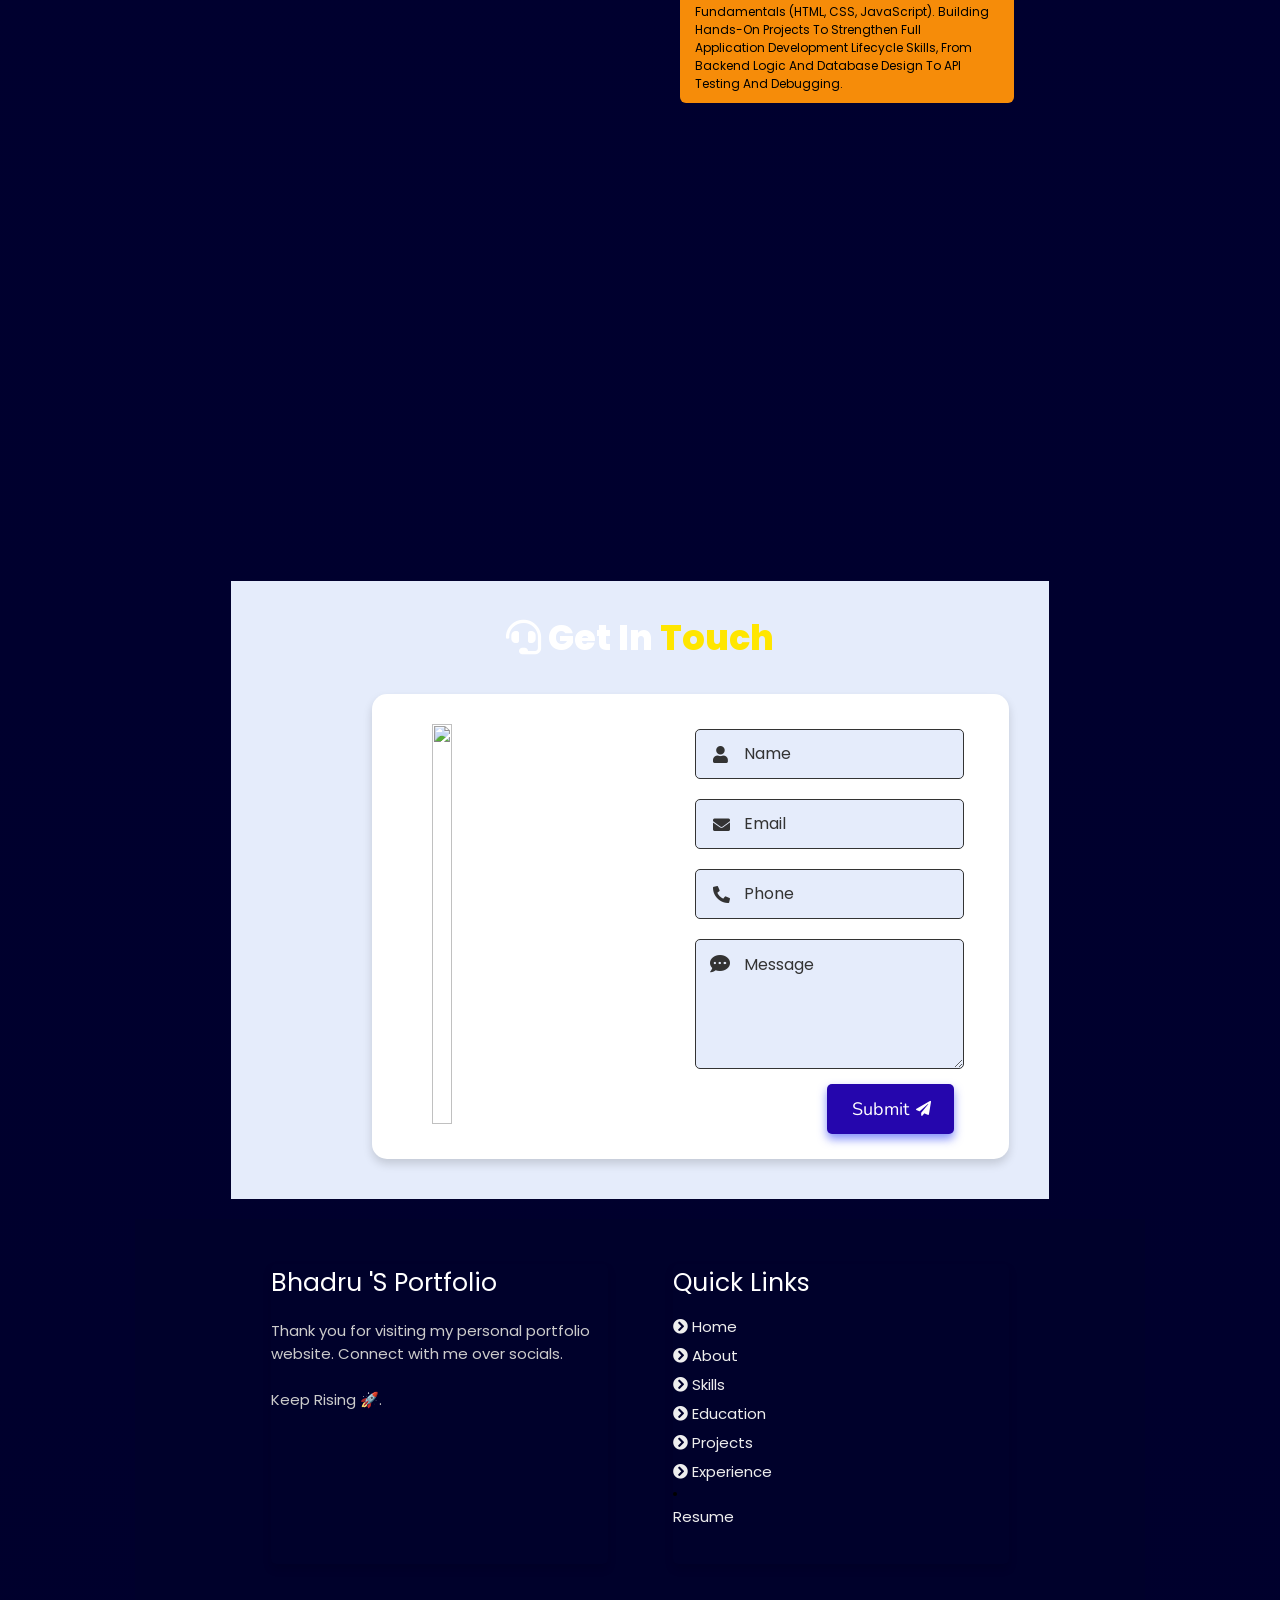
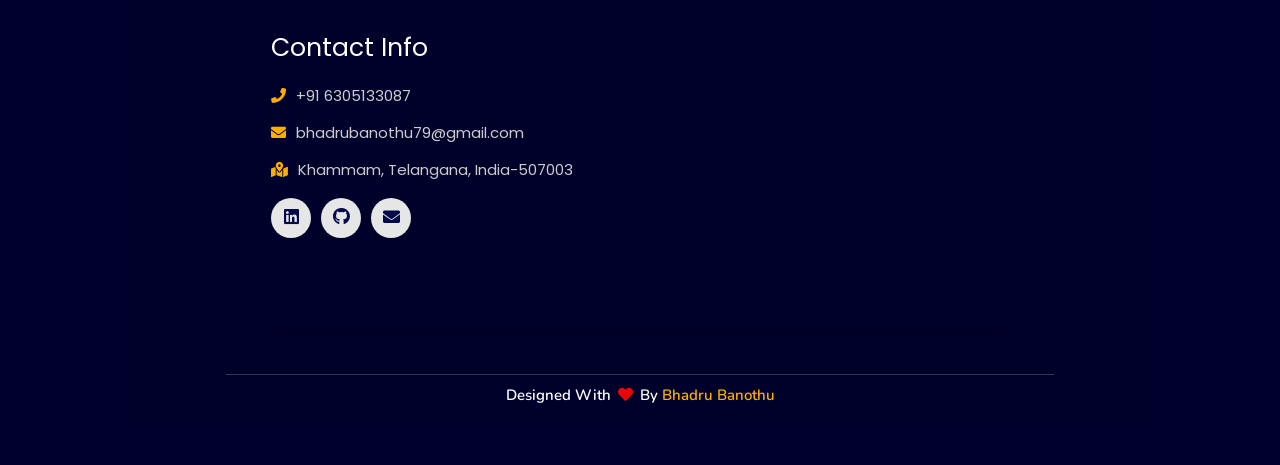
==== commit cfd2194f: "bio changed" ====
--- a/index.html
+++ b/index.html
@@ -75,17 +75,17 @@
     </div>
     <div class="content">
         <h3>I'm Bhadru Banothu</h3>
-       <span class="tag">C++ / C# & Java Developer</span>
+       <span class="tag">Java Developer</span>
        <p>
        Computer Science & Engineering graduate (2026) with a strong foundation in object-oriented programming, data structures, and
-       algorithms, and hands-on exposure to C++ and C# alongside production experience in Java, Python, and Spring Boot. Skilled at
+       algorithms, and hands-on exposure alongside production experience in Java, Python, and Spring Boot. Skilled at
        building and debugging full-stack and desktop-facing applications, with practical experience in Git-based version control,
        REST APIs, and SQL databases. Quick learner with a genuine interest in hardware-software interaction and device communication,
        seeking an entry-level Software Engineer role developing Windows desktop applications that interface with embedded systems.
        </p>
         <div class="box-container">
             <div class="box">
-              <p><span> age: </span> 23</p>
+              <p><span> age: </span> 22</p>
               <p><span> phone : </span> +91 6305133087</p>
            
               <p><span> email : </span> bhadrubanothu79@gmail.com</p>
